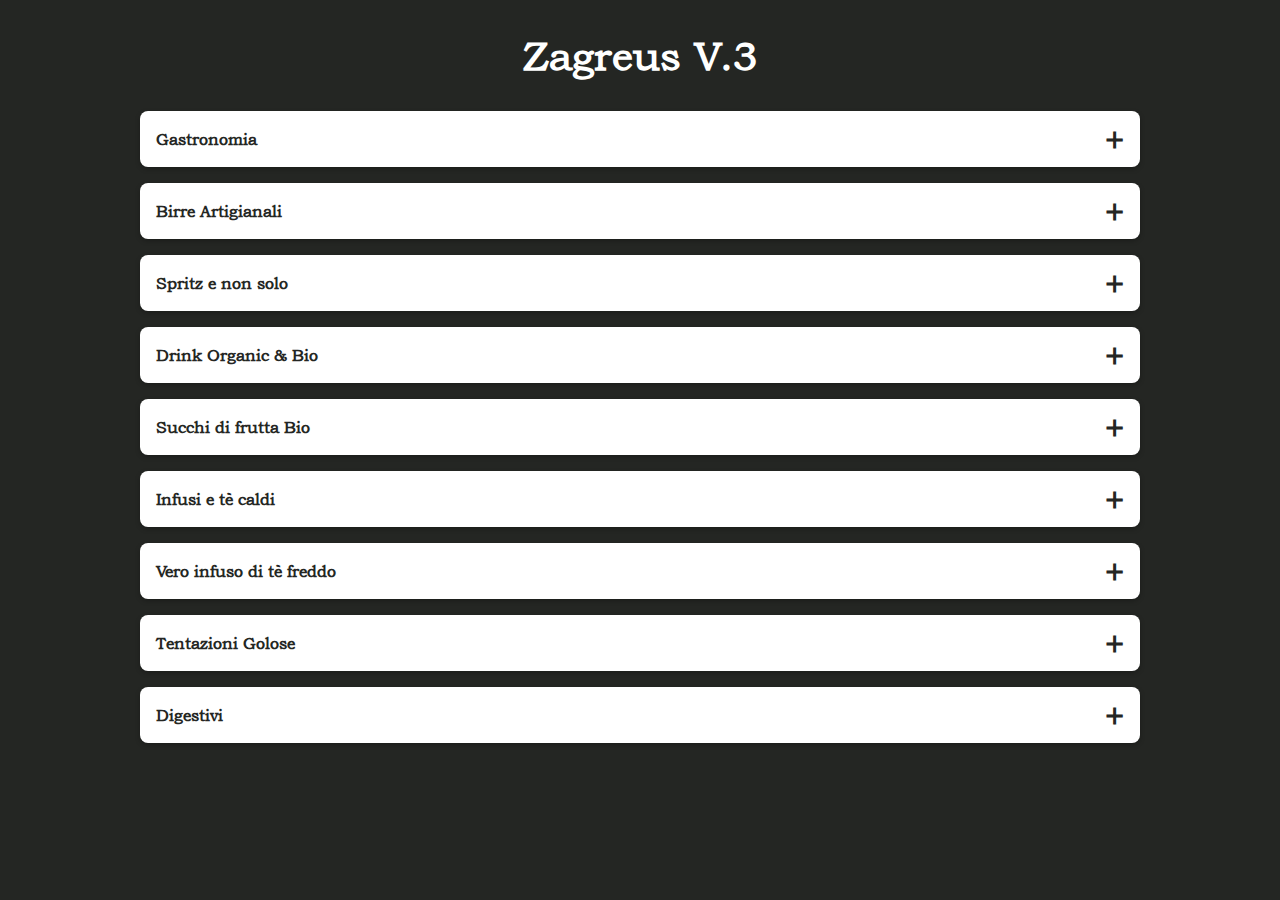
==== index.html @ 5b37449c "16072022-19.18 . git commit -m 16072022-19.18" ====
<!DOCTYPE html>
<html lang="en">

<head>
    <meta charset="UTF-8">
    <meta http-equiv="X-UA-Compatible" content="IE=edge">
    <meta name="viewport" content="width=device-width, initial-scale=1.0">
    <title>ZagreusBar Menu v3</title>
    <link rel="apple-touch-icon" sizes="57x57" href="./img/fav/apple-icon-57x57.png">
    <link rel="apple-touch-icon" sizes="60x60" href="./img/fav/apple-icon-60x60.png">
    <link rel="apple-touch-icon" sizes="72x72" href="./img/fav/apple-icon-72x72.png">
    <link rel="apple-touch-icon" sizes="76x76" href="./img/fav/apple-icon-76x76.png">
    <link rel="apple-touch-icon" sizes="114x114" href="./img/fav/apple-icon-114x114.png">
    <link rel="apple-touch-icon" sizes="120x120" href="./img/fav/apple-icon-120x120.png">
    <link rel="apple-touch-icon" sizes="144x144" href="./img/fav/apple-icon-144x144.png">
    <link rel="apple-touch-icon" sizes="152x152" href="./img/fav/apple-icon-152x152.png">
    <link rel="apple-touch-icon" sizes="180x180" href="./img/fav/apple-icon-180x180.png">
    <link rel="icon" type="image/png" sizes="192x192" href="./img/fav/android-icon-192x192.png">
    <link rel="icon" type="image/png" sizes="32x32" href="./img/fav/favicon-32x32.png">
    <link rel="icon" type="image/png" sizes="96x96" href="./img/fav/favicon-96x96.png">
    <link rel="icon" type="image/png" sizes="16x16" href="./img/fav/favicon-16x16.png">
    <link rel="manifest" href="./img/fav/manifest.json">
    <meta name="msapplication-TileColor" content="#ffffff">
    <meta name="msapplication-TileImage" content="/ms-icon-144x144.png">
    <meta name="theme-color" content="#ffffff">
    <link rel="stylesheet" href="./css/zag.css">
    <link rel="stylesheet" href="https://cdnjs.cloudflare.com/ajax/libs/font-awesome/6.1.1/css/all.min.css" />
</head>




<body>
    <h1>Zagreus V.3</h1>

    <div class="accordion">





        <div class="accordion-item">
            <div class="accordion-item-header">
                Gastronomia
            </div>
            <div class="accordion-item-body">
                <div class="accordion-item-body-content">
                    <ul>
                        <li>Tagliere Salumi e Formaggi</li>
                        <li>€ 14.00</li>
                    </ul>
                    <p>Salumi cilentani az. "Tomeo" e formaggi
                        az. "La Bottega del Formaggio" accompagnati da
                        grissini, taralli e confetture homemade.</p>
                    <!-- items -->
                    <ul>
                        <li>Plateau di Formaggi</li>
                        <li>€ 16.00</li>
                    </ul>
                    <p>Sei tipologie di formaggi nazionali ed internazionali. Accompagnati da taralli, grissini e
                        confetture
                        homemade.</p>
                    <!-- items -->

                    <ul>
                        <li>Tartàre di Manzo</li>
                        <li>€ 14.00</li>
                    </ul>
                    <p>Blue di Bufala, prezzemolo, capperi e maionese homemade.</p>
                    <!-- items -->
                    <ul>
                        <li>Tartàre di Gambero Rosso</li>
                        <li>€ 16.00</li>
                    </ul>
                    <p>Tartàre di gambero rosso con yougurt e limone candito.</p>
                    <!-- items -->
                    <!-- items -->
                    <ul>
                        <li>Tartàre di Salmone</li>
                        <li>€ 14.00</li>
                    </ul>
                    <p>Salsa Tzaziki, cetriolo e finocchietto di mare.</p>
                    <!-- items -->
                    <!-- items -->
                    <ul>
                        <li>Tartàre di Tonno</li>
                        <li>€ 16.00</li>
                    </ul>
                    <p>Tartàre di Tonno con Stracciata di Bufala, acquasale cilentana e cipolla in agrodolce.</p>
                    <!-- items -->
                    <!-- items -->
                    <ul>
                        <li>Crudo di Pesce</li>
                        <li>€ 25.00</li>
                    </ul>
                    <p>.</p>
                    <!-- items -->
                    <!-- items -->
                    <ul>
                        <li>Speck e Brie</li>
                        <li>€ 7.00</li>
                    </ul>
                    <p>Farina di grano duro con pesto di basilico, Speck Alto
                        Adige IGP., Brie Francese e Olio EVO.</p>
                    <!-- items -->
                    <!-- items -->
                    <ul>
                        <li>La Fresca</li>
                        <li>€ 8.00</li>
                    </ul>
                    <p>Rucola, pomodori, maionese, prosciutto crudo di
                        Parma DOP e scaglie di Parmigiano Reggiano.</p>
                    <!-- items -->
                    <!-- items -->
                    <ul>
                        <li>Gustosa</li>
                        <li>€ 8.00</li>
                    </ul>
                    <p>Salame Napoli, zucchine grigliate e crema al
                        Parmiggiano Reggiano DOP.</p>
                    <!-- items -->

                    <ul>
                        <li>Original</li>
                        <li>€ 8.00</li>
                    </ul>
                    <p>Hamburger di manzo 200gr, maionese, pomodori,
                        lattuga croccante, scamorza di bufala affumicata,
                        BBQ, patate al forno.</p>
                    <!-- items -->
                    <ul>
                        <li>Cilento</li>
                        <li>€ 8.00</li>
                    </ul>
                    <p>Hamburger di manzo 200gr, melanzane grigliate,
                        pancetta arrotolata, scaglie di pecorino, maionese.</p>
                    <!-- items -->
                    <!-- items -->
                    <ul>
                        <li>Il Contadino</li>
                        <li>€ 10.00</li>
                    </ul>
                    <p>Crema al blue di Bufala, zucca grigliata al peperoncino, Hamburger di Vitello, bacon croccante,
                        crema
                        alle noci.</p>
                    <!-- items -->
                    <!-- items -->
                    <ul>
                        <li>Calabrese 3.0 [NEW]</li>
                        <li>€ 10.00</li>
                    </ul>
                    <p>Hamburger di Vitello, Nduja, caciocavallo, composta di Cipolle di Tropea, lattuga e maionese.</p>
                    <!-- items -->
                    <!-- items -->
                    <ul>
                        <li>Delicious</li>
                        <li>€ 10.00</li>
                    </ul>
                    <p>Hamburger di Vitello, scamorza, lattuga. pistacchio e mortadella.</p>
                    <!-- items -->

                    <!-- items -->
                    <ul>
                        <li>Il Baccalà</li>
                        <li>€ 12.00</li>
                    </ul>
                    <p>Baccalà pastellato, salsa tzaziki, scarola riccia, patè di olive e acciughe.</p>
                    <!-- items -->
                    <ul>
                        <li>Tuna Burger</li>
                        <li>€ 15.00</li>
                    </ul>
                    <p>Tartàre di Tonno Rosso, salsa allo yogurt, lattuga, cacioricotta di capra fresca, basilico.</p>
                    <!-- items -->
                </div>
            </div>
        </div>








        <div class="accordion-item">
            <div class="accordion-item-header">
                Birre Artigianali
            </div>
            <div class="accordion-item-body">
                <div class="accordion-item-body-content">
                    <!-- items -->
                    <ul>
                        <li>Lisa 33Cl</li>
                        <li>€ 5.00</li>
                    </ul>
                    <p>Stile Lager, chiara - 4.7% Vol.</p>
                    <!-- items -->
                    <ul>
                        <li>Reale Extra 33cl</li>
                        <li>€ 5.00</li>
                    </ul>
                    <p>Stile Ipa, chiara - 6.4% Vol.</p>
                    <!-- items -->
                    <!-- items -->
                    <ul>
                        <li>Reale 33cl</li>
                        <li>€ 5.00</li>
                    </ul>
                    <p>Stile India Pale Ale, scura - 6.4% Vol.</p>
                    <!-- items -->
                    <!-- items -->
                    <ul>
                        <li>Maledetta 33cl</li>
                        <li>€ 5.00</li>
                    </ul>
                    <p>Stile Belgian Strong Ale, scura - 6.4% Vol.</p>
                    <!-- items -->
                    <ul>
                        <li>Federico II 33cl</li>
                        <li>€ 5.00</li>
                    </ul>
                    <p>Stile Golden Ale, chiara - 5.9% Vol.</p>
                    <!-- items -->
                    <ul>
                        <li>Isabella Gluten Free 33cl</li>
                        <li>€ 5.00</li>
                    </ul>
                    <p>Stile Golden Ale, chiara - 4.9% Vol.</p>
                    <!-- items -->
                    <!-- items -->
                    <ul>
                        <li>Margherita 33cl</li>
                        <li>€ 5.00</li>
                    </ul>
                    <p>Stile Weiss - 5.2% Vol.</p>
                    <!-- items -->
                    <!-- items -->
                    <ul>
                        <li>Anais 33cl</li>
                        <li>€ 5.00</li>
                    </ul>
                    <p>Stile Strong Ale affumicata, Ambrata - 5.2% Vol.</p>
                    <!-- items -->
                    <!-- items -->
                    <ul>
                        <li>Adelaide 33cl</li>
                        <li>€ 5.00</li>
                    </ul>
                    <p>Stile American Pale Ale - 4.7% Vol.</p>
                </div>
            </div>
        </div>













        <div class="accordion-item">
            <div class="accordion-item-header">
                Spritz e non solo
            </div>
            <div class="accordion-item-body">
                <div class="accordion-item-body-content">
                    <!-- items -->
                    <ul>
                        <li>"Piscina con Ghiaccio"</li>
                        <li>€ 6.00</li>
                    </ul>
                    <p>Moscato Immerso nel ghiaccio ed essenze di Fiori.</p>
                    <!-- items -->
                    <!-- items -->
                    <ul>
                        <li>Spritz vino</li>
                        <li>€ 6.00</li>
                    </ul>
                    <p>Vino bianco Cilento, Aperol e spruzzo di soda.</p>
                    <!-- items -->
                    <!-- items -->
                    <ul>
                        <li>Aperol Spritz</li>
                        <li>€ 6.00</li>
                    </ul>
                    <p>Prosecco Treviso DOC, Aperol e Spruzzo di soda.</p>
                    <!-- items -->
                    <!-- items -->
                    <ul>
                        <li>Campari Spritz</li>
                        <li>€ 6.00</li>
                    </ul>
                    <p>Prosecco Treviso DOC, Campari Bitter, soda.</p>
                    <!-- items -->
                    <ul>
                        <li>Spritz Dolce Cilento</li>
                        <li>€ 6.00</li>
                    </ul>
                    <p>Moscato dei Cavalieri, Aperol, Spruzzo di soda.</p>
                    <!-- items -->
                    <!-- items -->
                    <ul>
                        <li>Sky Spritz</li>
                        <li>€ 8.00</li>
                    </ul>
                    <p>Prosecco Millesimato, Campari Bitter, Vodka Sky, Soda e Lime.</p>
                    <!-- items -->
                    <ul>
                        <li>"Super" Spritz</li>
                        <li>€ 12.00</li>
                    </ul>
                    <p>Altemasi trento DOC 2012, Bitter Rosso Riserva Carlo Alberto e Spruzzo di soda.</p>
                    <!-- items -->
                    <!-- items -->
                    <ul>
                        <li>Negroni</li>
                        <li>€ 7.00</li>
                    </ul>
                    <p>Gin Bankes, Campari Bitter, Vermouth Rosso.</p>
                    <!-- items -->
                    <!-- items -->
                    <ul>
                        <li>Valentina</li>
                        <li>€ 7.00</li>
                    </ul>
                    <p>Gin Bickens Premium Pink, Aperol, Cinzano Vermouth rosso, scorzetta d’arancia.</p>
                    <!-- items -->
                    <!-- items -->
                    <ul>
                        <li>Vodka Tonic ##</li>
                        <li>€ 8.00 / € 12.00</li>
                    </ul>
                    <p>Selezione di Vodka, Tonica Premium.</p>
                    <!-- items -->
                    <!-- items -->
                    <ul>
                        <li>Gin Tonic ##</li>
                        <li>€ 8.00 / € 12.00</li>
                    </ul>
                    <p>Selezione di migliori Gin, Toniche Premium.</p>
                    <!-- items -->
                    <!-- items -->
                    <ul>
                        <li>Paloma</li>
                        <li>€ 8.00</li>
                    </ul>
                    <p>Tequila bianca Espòlon, Pink Grapefruit Thomas Henry e spremuta di Lime.</p>
                    <!-- items -->
                    <ul>
                        <li>Cuba Libre Sbagliato</li>
                        <li>€ 7.00</li>
                    </ul>
                    <p>Rum bianco, J.Wray Jamaica, Schweppes Lemon, lime e menta.</p>
                    <!-- items -->
                    <!-- items -->
                    <ul>
                        <li>Moscow Mule</li>
                        <li>€ 7.00</li>
                    </ul>
                    <p>Vodka Sky, Ginger Beer e Lime.</p>
                    <!-- items -->
                    <!-- items -->
                    <ul>
                        <li>Jamaica Mule</li>
                        <li>€ 7.00</li>
                    </ul>
                    <p>Jamaica Rum, Ginger Beer, Lime e Pepe Jamaicano.</p>
                    <!-- items -->
                    <!-- items -->
                    <ul>
                        <li>London Mule</li>
                        <li>€ 7.00</li>
                    </ul>
                    <p>Gin Bankes, Ginger Beer, Lime.</p>
                    <!-- items -->
                    <ul>
                        <li>Boulevardier</li>
                        <li>€ 8.00</li>
                    </ul>
                    <p>Whisky burbon, bitter Campari, Vermont rosso e Scorzetta di arancia.</p>
                    <!-- items -->
                    <!-- items -->
                    <ul>
                        <li>Kentucky Mule</li>
                        <li>€ 7.00</li>
                    </ul>
                    <p>Wild Turkey 80, Ginger Beer, scorza di arance.</p>
                    <!-- items -->
                    <!-- items -->
                    <ul>
                        <li>Tiki Mule</li>
                        <li>€ 8.00</li>
                    </ul>
                    <p>Rum Plantation, Ginger beer, scorze di agrumi.</p>
                    <!-- items -->
                    <!-- items -->
                    <ul>
                        <li>Negroni del Professore [NEW]</li>
                        <li>€ 12.00</li>
                    </ul>
                    <p>Vermouth Rosso di Torino ”Del Professore”, bitter rosso all’uso d’hollanda “Del Professore”,
                        Gin La
                        Madame “Del Professore”.</p>
                    <!-- items -->
                    <!-- items -->
                    <ul>
                        <li>Negroni Macchia [NEW]</li>
                        <li>€ 12.00</li>
                    </ul>
                    <p>Vermouth Rosso al mirto “Macchia”, Bitter rosso tradizionale “Macchia”, Sardinian Dry Gin
                        “Macchia".
                    </p>
                    <!-- items -->
                </div>
            </div>
        </div>












        <div class="accordion-item">
            <div class="accordion-item-header">
                Drink Organic & Bio
            </div>
            <div class="accordion-item-body">
                <div class="accordion-item-body-content">
                    <!-- items -->
                    <ul>
                        <li>Chinotto BIO</li>
                        <li>€ 3.00</li>
                    </ul>
                    <p>Dall'infuso di chinotti del presidio Slow Food di
                        Savona, la bevanda tipica nazionale, dal colore
                        scuro e un sapore pieno ed intenso, si ottiene
                        grazie ad un sapiente equilibrio tra caramello ed
                        agrumi.</p>
                    <!-- items -->
                    <!-- items -->
                    <ul>
                        <li>Ginger Beer</li>
                        <li>€ 3.00</li>
                    </ul>
                    <p>Questa bevanda gassata dell'Inghilterra del 1700
                        si ottiene da acqua, lieviti selezionati, zucchero e
                        zenzero estratto dalle radici dello "zingiber"
                        officinale dell'Africa Centrale. Ottimo se
                        miscelato con ottimi distillati ma servito da solo
                        risulta essere una bevanda rinfrescante e
                        piacevole.</p>
                    <!-- items -->
                    <!-- items -->
                    <ul>
                        <li>Ginger Ale BIO</li>
                        <li>€ 3.00</li>
                    </ul>
                    <p>Bevanda frizzantina sensuale e speziata grazie
                        alla presenza di Bergamotto, zenzero e zucchero
                        di canna caramellizzato. Rinfrescante ma da un
                        gusto dolce e fruttato, ideale sostituto dei classici
                        aperitivi.</p>
                    <!-- items -->

                    <!-- items -->
                    <ul>
                        <li>Tonic BIO</li>
                        <li>€ 3.00</li>
                    </ul>
                    <p>Questa bevanda contiene chinino naturale
                        estratto dalla china del Sud America.
                        Storicamente nata nelle colonie inglesi dell'India e
                        dell'Africa è una bevanda equilibrata, con un
                        retrogusto amaro, gradevole e rilassante.</p>
                    <!-- items -->
                    <!-- items -->
                    <ul>
                        <li>Cola BIO</li>
                        <li>€ 3.00</li>
                    </ul>
                    <p>Prodotta con le noci dell'albero della Cola (cola
                        acuminata e cola nitida) di origine biologica e con
                        solo aggiunta di zucchero di canna per
                        assaporare al pieno il gusto rotondo e
                        rinfrescante. La cola possiede proprietà eccitanti
                        (contengono Caffeina) ed è largamente utilizzata
                        in diverse regioni dell'Africa come stimolante,
                        specie in Nigeria, paese custode dell'origine del
                        mito della Cola.</p>
                    <!-- items -->
                    <!-- items -->
                    <ul>
                        <li>Limonata BIO</li>
                        <li>€ 3.00</li>
                    </ul>
                    <p>Questa bevanda è il risultato di una attenta
                        selezione di limone di origine biologica. Delicato
                        equilibrio tra acidità e dolcezza donata
                        dall'aggiunta di zucchero di canna bio.</p>
                    <!-- items -->
                </div>
            </div>
        </div>












        <div class="accordion-item">
            <div class="accordion-item-header">
                Succhi di frutta Bio
            </div>
            <div class="accordion-item-body">
                <div class="accordion-item-body-content">
                    <ul>
                        <li>Pera Williams Bio Italiana</li>
                        <li>€ 3.00</li>
                    </ul>
                    <p>Di grande digeribilità, la pera svolge un'azione
                        antiossidante, diuretica, rinfrescante.</p>
                    <!-- items -->
                    <!-- items -->
                    <ul>
                        <li>Arancia Bio Italiana</li>
                        <li>€ 3.00</li>
                    </ul>
                    <p>L'arancia rappresenta il frutto simbolo della
                        salute con un ricco apporto di vitamine e
                        sostanze minerali. Le arance sono molto
                        importanti per la ricostituzione del collagene del
                        tessuto connettivo.</p>
                    <!-- items -->
                    <!-- items -->
                    <ul>
                        <li>ACE Bio Italiano</li>
                        <li>€ 3.00</li>
                    </ul>
                    <p>L'arancia è il frutto che caratterizza l'Inverno,
                        garantendo una ottima fonte di Vitamina C. La
                        Carota è un ortaggio dall'elevato contenuto di
                        Vitamina A. I Limoni Bio della Sicilia sono molto
                        dolci, ricchi di elementi antiossidanti.</p>

                    <!-- items -->
                    <ul>
                        <li>Mirtillo</li>
                        <li>€ 3.00</li>
                    </ul>
                    <p>Il mirtillo nero contiene diversi elementi come tannini, zuccheri, sali minerali, flavonoidi,
                        vitamina A,
                        C e Gruppo B e mirtillina, rendendolo quindi un ottimo alleato per il trattamento dei disturbi
                        circolatori contro la fragilità capillare.</p>
                    <!-- items -->
                    <!-- items -->
                    <ul>
                        <li>Melograno</li>
                        <li>€ 3.00</li>
                    </ul>
                    <p>I chicchi di questo delizioso frutto autunnale
                        contengono vitamina C, polifenoli, fibre,
                        proteine, potassio, fosforo e una buona quantità
                        di sodio, magnesio e ferro: tutti gli elementi
                        nutritivi che rendono il Melograno un vero
                        toccasana per la salute.</p>
                </div>
            </div>
        </div>











        <div class="accordion-item">
            <div class="accordion-item-header">
                Infusi e tè caldi
            </div>
            <div class="accordion-item-body">
                <div class="accordion-item-body-content">
                    <!-- items -->
                    <ul>
                        <li>Finocchietto e Liquirizia</li>
                        <li>€ 3.00</li>
                    </ul>
                    <p>Finocchio e Liquirizia fanno da padrone in questa
                        tisana per le note proprietà sgonfianti e digestive.
                        Adatta soprattutto per lenire sensazioni di
                        pienezza dopo pasti abbondanti.</p>
                    <!-- items -->
                    <!-- items -->
                    <ul>
                        <li>Purity</li>
                        <li>€ 3.00</li>
                    </ul>
                    <p>Aiuta a regolare la funzionalità intestinale
                        dolcemente. e composta da melissa, verbena,
                        salvia, lemon grass, limone in scorza, ribes, petali
                        di Calendula.</p>
                    <!-- items -->
                    <!-- items -->
                    <ul>
                        <li>Ninna Nanna</li>
                        <li>€ 3.00</li>
                    </ul>
                    <p>Misto di erbe dalle proprietà rilassanti per la
                        mente composta da: rosa canina, Karkadè
                        dianco (calice del fiore Hibiscus), tiglio fiori e
                        bratte, camomilla, petali di Rosa rosa. Al
                        profumo si possono distinguere nettamente
                        sensazioni di fragole e pesche mature.</p>
                    <!-- items -->
                    <!-- items -->
                    <ul>
                        <li>Very Linea</li>
                        <li>€ 3.00</li>
                    </ul>
                    <p>Miscela di erbe dalle forti proprietà balsamiche; tè
                        verde, finocchio in semi, radice di liquirizia,
                        tarasso, gramigna radice, menta, ortica e carciofo.</p>
                    <!-- items -->
                    <!-- items -->
                    <ul>
                        <li>Energy</li>
                        <li>€ 3.00</li>
                    </ul>
                    <p>Il Roiboos, detto anche tè rosso proviene dalla
                        lavorazione di un arbusto che cresce soprattutto in
                        Sud Africa. Privo di caffeina è considerato una
                        vera miniera di antiossidanti. In questa miscela di
                        erbe è accompagnato da guaranà, boccioli di rosa
                        e ginger.</p>
                    <!-- items -->
                    <!-- items -->
                    <ul>
                        <li>Ginger lemon</li>
                        <li>€ 3.00</li>
                    </ul>
                    <p>Miscela di botaniche che aiutano ad eliminare i
                        gas addominali in eccesso. le proprietà attive
                        provengono dalla presenza della radice di zenzero,
                        scorze di limone e arancia in buccia.</p>
                    <!-- items -->

                    <!-- items -->
                    <ul>
                        <li>Tè ai frutti di bosco Bio</li>
                        <li>€ 3.00</li>
                    </ul>
                    <p>Tè nero classico con mirtilli interi, ribes rosso, foglie
                        di ribes; dal gusto intenso e morbido.</p>
                    <!-- items -->
                    <!-- items -->
                    <ul>
                        <li>Tè Verde Bio</li>
                        <li>€ 3.00</li>
                    </ul>
                    <p>Il tè verde è un tipo di tè composto esclusivamente
                        da foglie di "Camellia Sinensis" di origini cinesi.
                        Esprime profumi fioriti da un gusto decisamente
                        fresco.</p>
                    <!-- items -->
                    <!-- items -->
                    <ul>
                        <li>English Breakfast Bio</li>
                        <li>€ 3.00</li>
                    </ul>
                    <p>English breakfast è una miscela di tè proveniente
                        da Assam, Ceylon e Kenya.
                        Questa varietà di tè è caratterizzata dall'avere
                        un gusto corposo e deciso.</p>
                    <!-- items -->
                    <!-- items -->
                    <ul>
                        <li>Foglie di Tè nero italiano <br>
                            Con boccioli di fiori</li>
                        <li>€ 4.00</li>
                    </ul>
                    <p>Selezione di Tè nero pregiato arricchito con Boccioli
                        di fiori appassiti.</p>
                </div>
            </div>
        </div>














        <div class="accordion-item">
            <div class="accordion-item-header">
                Vero infuso di tè freddo
            </div>
            <div class="accordion-item-body">
                <div class="accordion-item-body-content">
                    <ul>
                        <li>Tè Limone o Pesca</li>
                        <li>€ 3.00</li>
                    </ul>
                </div>
            </div>
        </div>








        <div class="accordion-item">
            <div class="accordion-item-header">
                Tentazioni Golose
            </div>
            <div class="accordion-item-body">
                <div class="accordion-item-body-content">
                    <ul>
                        <li>Tiramisù</li>
                        <li>€ 5.00</li>
                    </ul>
                    <ul>
                        <li>Bavarese Cocco e Nutella</li>
                        <li>€ 5.00</li>
                </div>
            </div>
        </div>










        <div class="accordion-item">
            <div class="accordion-item-header">
                Digestivi
            </div>
            <div class="accordion-item-body">
                <div class="accordion-item-body-content">
                    <ul>
                        <li>Limoncello</li>
                        <li>€ 3.00</li>
                    </ul>
                    <ul>
                        <li>Finocchietto</li>
                        <li>€ 3.00</li>
                    </ul>
                    <ul>
                        <li>Liquirizia</li>
                        <li>€ 3.00</li>
                    </ul>
                    <ul>
                        <li>Meloncello</li>
                        <li>€ 3.00</li>
                    </ul>
                    <ul>
                        <li>Crema di Pistacchio</li>
                        <li>€ 3.00</li>
                    </ul>
                    <ul>
                        <li>Liquore ai fichi del Cilento</li>
                        <li>€ 3.00</li>
                    </ul>
                    <ul>
                        <li>Amaro castellabate</li>
                        <li>€ 3.00</li>
                    </ul>
                </div>
            </div>
        </div>
    </div>
    <script src="./js/zag.js"></script>

</body>
---- css/zag.css ----
* {
    margin: 0;
    padding: 0;
    box-sizing: border-box;
}

@font-face {
    font-family: "Bookman";
    src: url(../font/BKMNOS.ttf);
}

html {
    font-family: 'Bookman';
    background-color: #242623;
}

body {
    font-family: 'Bookman';
    background-color: #242623;
    color: #fff;
}

h1 {
    text-align: center;
    margin: 2rem 0;
    font-size: 2.5rem;
}

.accordion {
    width: 90%;
    max-width: 1000px;
    margin: 2rem auto;
    height: 100%;
}

.accordion-item {
    background-color: #fff;
    color: #242623;
    margin: 1rem 0;
    border-radius: 0.5rem;
    box-shadow: 0 2px 5px 0 rgba(0, 0, 0, 0.25);
}

.accordion-item-header {
    padding: 0.5rem 3rem 0.5rem 1rem;
    min-height: 3.5rem;
    line-height: 1.25rem;
    font-weight: bold;
    display: flex;
    align-items: center;
    position: relative;
    cursor: pointer;
}

.accordion-item-header::after {
    content: "\002B";
    font-size: 2rem;
    position: absolute;
    right: 1rem;
}

.accordion-item-header.active::after {
    content: "\2212";
}

.accordion-item-body {
    max-height: 0;
    overflow: hidden;
    transition: max-height 0.2s ease-out;
}

.accordion-item-body-content {
    padding: 1rem;
    line-height: 1.5rem;
    border-top: 1px solid;
    border-image: linear-gradient(to right, transparent, #34495e, transparent) 1;
}

.accordion-item-body-content ul {
    padding: 1rem;
    display: flex;
    justify-content: space-between;
    line-height: 1.5rem;
}

.accordion-item-body-content ul li {
    font-size: 1.3rem;
    list-style-type: none;
    font-weight: 700;
}

.accordion-item-body-content p {
    font-size: 1.2rem;
    font-weight: 400;
    padding: 1rem;
}

@media(max-width:767px) {
    html {
        font-size: 14px;
    }
}
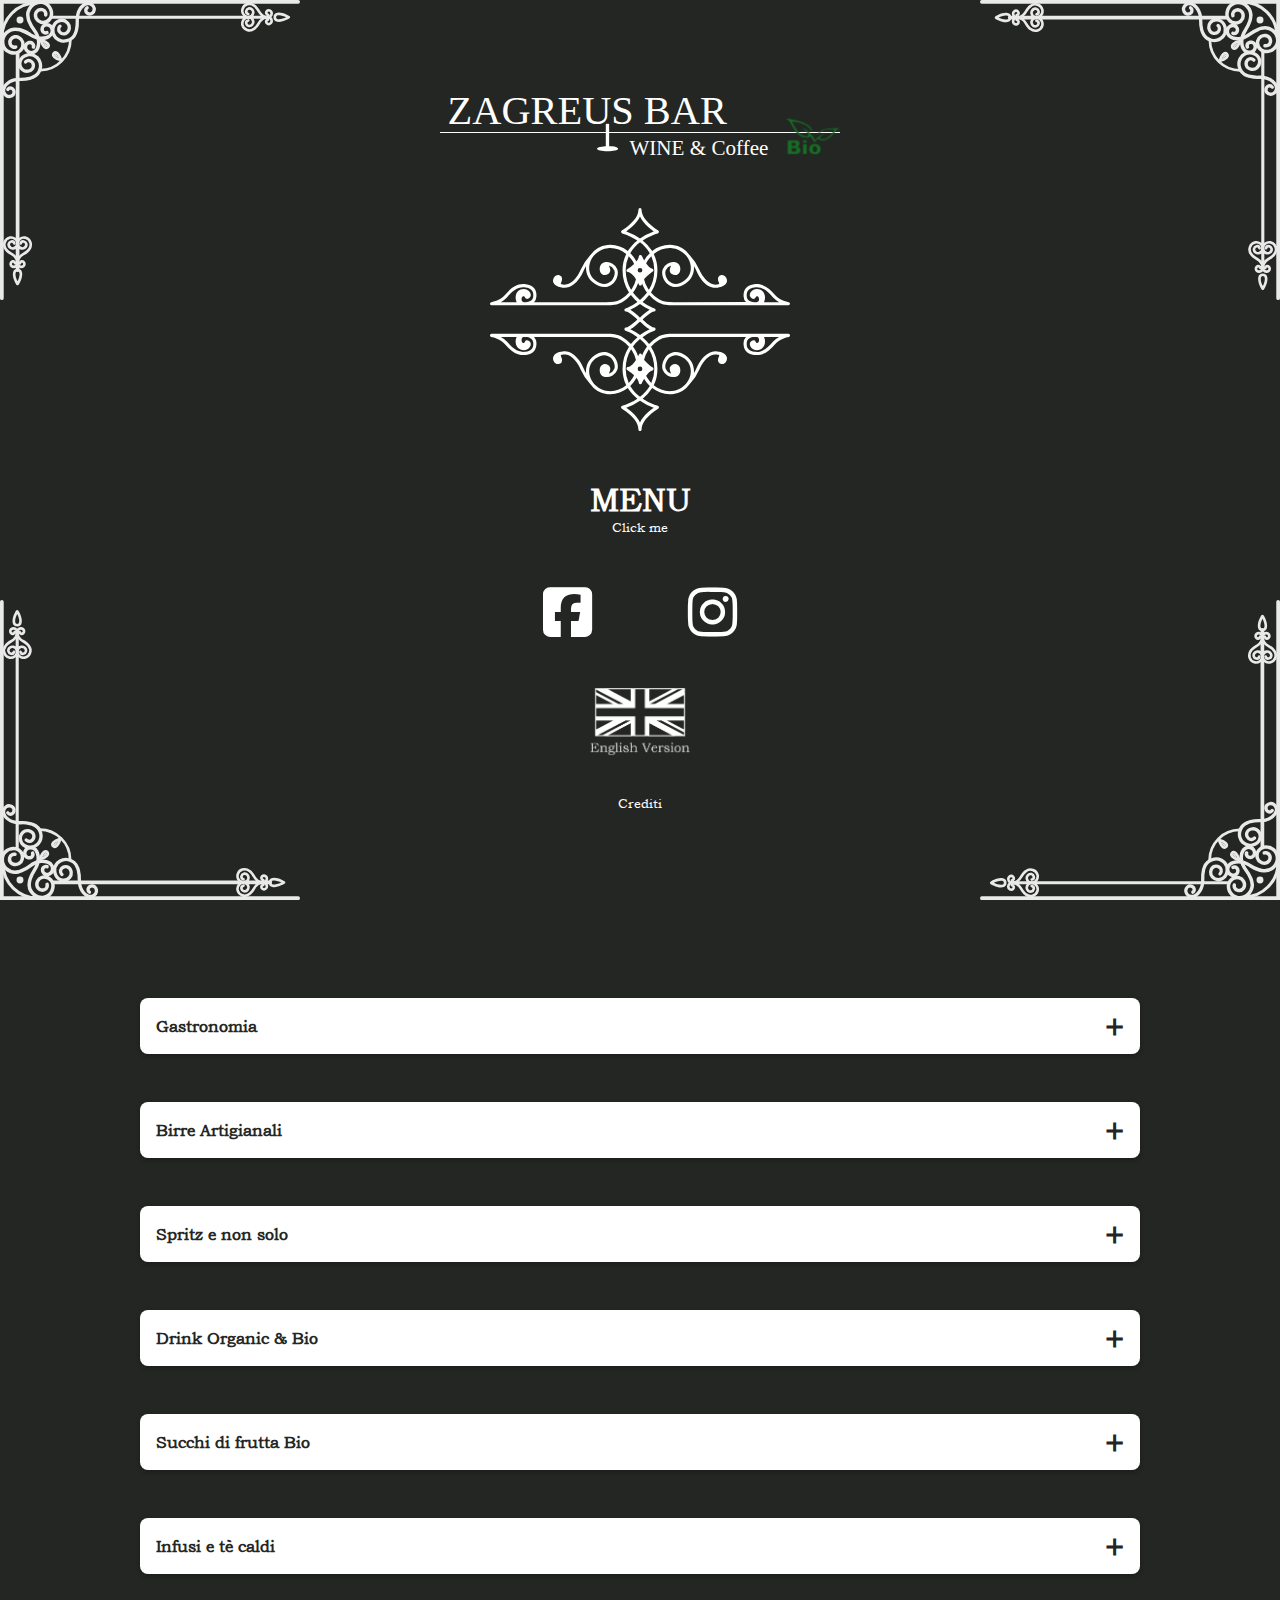
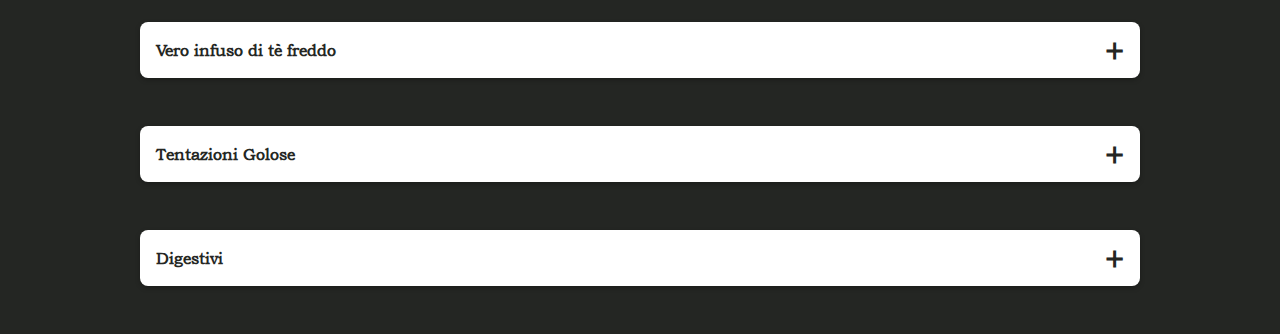
==== commit d6747ff3: "16072022-19.40 . git commit -m 16072022-19.40" ====
--- a/index.html
+++ b/index.html
@@ -31,9 +31,50 @@
 
 
 <body>
-    <h1>Zagreus V.3</h1>
-
-    <div class="accordion">
+
+    <!-- prima pagina -->
+    <section id="book_cover">
+        <!-- Decorazioni -->
+        <div class="deco">
+            <img src="./img/altosx_cover.svg" class="usx" alt="">
+            <img src="./img/altosx_cover.svg" class="udx" alt="">
+            <img src="./img/altosx_cover.svg" class="dsx" alt="">
+            <img src="./img/altosx_cover.svg" class="ddx" alt="">
+        </div>
+        <!-- Contenuto -->
+        <div class="content">
+            <img src="./img/logo.svg" class="logo" alt="">
+            <img src="./img/fancy_compl.svg" class="style_cover" alt="">
+            <a href="#acc">MENU</a>
+            <p>Click me</p>
+            <ul>
+                <li><a href="https://www.facebook.com/zagreusbar/" target="_blank"><i
+                            class="fab fa-facebook-square"></i></a></li>
+                <li><a href="https://www.instagram.com/zagreus_bar/" target="_blank"><i
+                            class="fab fa-instagram"></i></a></li>
+            </ul>
+            <a href="./eng.html"><img src="./img/eng.png" alt=""></a>
+            <a href="https://raimondorinaldi.com/" target="_blank" class="crediti">Crediti</a>
+        </div>
+    </section>
+    <hr>
+
+
+
+
+
+
+
+
+
+
+
+
+
+
+
+
+    <div class="accordion" id="acc">
 
 
 
--- a/css/zag.css
+++ b/css/zag.css
@@ -2,6 +2,7 @@
     margin: 0;
     padding: 0;
     box-sizing: border-box;
+    scroll-behavior: smooth;
 }
 
 @font-face {
@@ -20,11 +21,178 @@
     color: #fff;
 }
 
-h1 {
+
+
+
+/*prima*/
+#book_cover {
+    background: #242623;
+    height: 100vh;
+}
+
+#book_cover .content {
+    display: -webkit-box;
+    display: -ms-flexbox;
+    display: flex;
+    -webkit-box-orient: vertical;
+    -webkit-box-direction: normal;
+    -ms-flex-direction: column;
+    flex-direction: column;
+    -webkit-box-align: center;
+    -ms-flex-align: center;
+    align-items: center;
     text-align: center;
-    margin: 2rem 0;
-    font-size: 2.5rem;
-}
+    position: absolute;
+    top: 50%;
+    left: 50%;
+    -webkit-transform: translate(-50%, -50%);
+    transform: translate(-50%, -50%);
+}
+
+#book_cover .content img {
+    width: 100px;
+}
+
+#book_cover .content .logo {
+    width: 400px;
+    margin-bottom: 3rem;
+}
+
+#book_cover .content a {
+    text-decoration: none;
+    color: white;
+}
+
+#book_cover .content a :hover {
+    color: green;
+}
+
+#book_cover .content li {
+    list-style-type: none;
+    color: white;
+}
+
+#book_cover .content li :hover {
+    color: green;
+}
+
+@media only screen and (max-width: 800px) {
+    #book_cover .content .logo {
+        width: 300px;
+    }
+}
+
+@media only screen and (max-width: 375px) {
+    #book_cover .content .logo {
+        width: 230px;
+    }
+}
+
+#book_cover .content .style_cover {
+    width: 300px;
+    margin-bottom: 3rem;
+}
+
+@media only screen and (max-width: 800px) {
+    #book_cover .content .style_cover {
+        width: 200px;
+    }
+}
+
+@media only screen and (max-width: 375px) {
+    #book_cover .content .style_cover {
+        width: 150px;
+    }
+}
+
+#book_cover .content .crediti {
+    margin-top: 2rem;
+    font-size: .8rem;
+    font-weight: 300;
+}
+
+#book_cover .content a {
+    font-weight: 800;
+    font-size: 2rem;
+}
+
+#book_cover .content p {
+    margin-top: 0;
+    font-size: .8rem;
+    margin-bottom: 3rem;
+}
+
+#book_cover .content ul {
+    display: -webkit-box;
+    display: -ms-flexbox;
+    display: flex;
+}
+
+#book_cover .content ul li i {
+    font-size: 3.5rem;
+    margin: 0 3rem 3rem 3rem;
+}
+
+.deco {
+    position: relative;
+    height: 100vh;
+}
+
+.deco img {
+    width: 300px;
+}
+
+@media only screen and (max-width: 800px) {
+    .deco img {
+        width: 150px;
+    }
+}
+
+@media only screen and (max-width: 375px) {
+    .deco img {
+        width: 100px;
+    }
+}
+
+.deco .usx {
+    position: absolute;
+    top: 0;
+    left: 0;
+}
+
+.deco .udx {
+    position: absolute;
+    top: 0;
+    right: 0;
+    -webkit-transform: rotate(90deg);
+    transform: rotate(90deg);
+}
+
+.deco .dsx {
+    position: absolute;
+    bottom: 0;
+    left: 0;
+    -webkit-transform: rotate(-90deg);
+    transform: rotate(-90deg);
+}
+
+.deco .ddx {
+    position: absolute;
+    bottom: 0;
+    right: 0;
+    -webkit-transform: rotate(180deg);
+    transform: rotate(180deg);
+}
+
+hr {
+    color: #242623;
+    height: 50px;
+    border: none;
+}
+
+/*endprima*/
+
+/* accordion */
 
 .accordion {
     width: 90%;
@@ -36,7 +204,7 @@
 .accordion-item {
     background-color: #fff;
     color: #242623;
-    margin: 1rem 0;
+    margin: 3rem 0;
     border-radius: 0.5rem;
     box-shadow: 0 2px 5px 0 rgba(0, 0, 0, 0.25);
 }
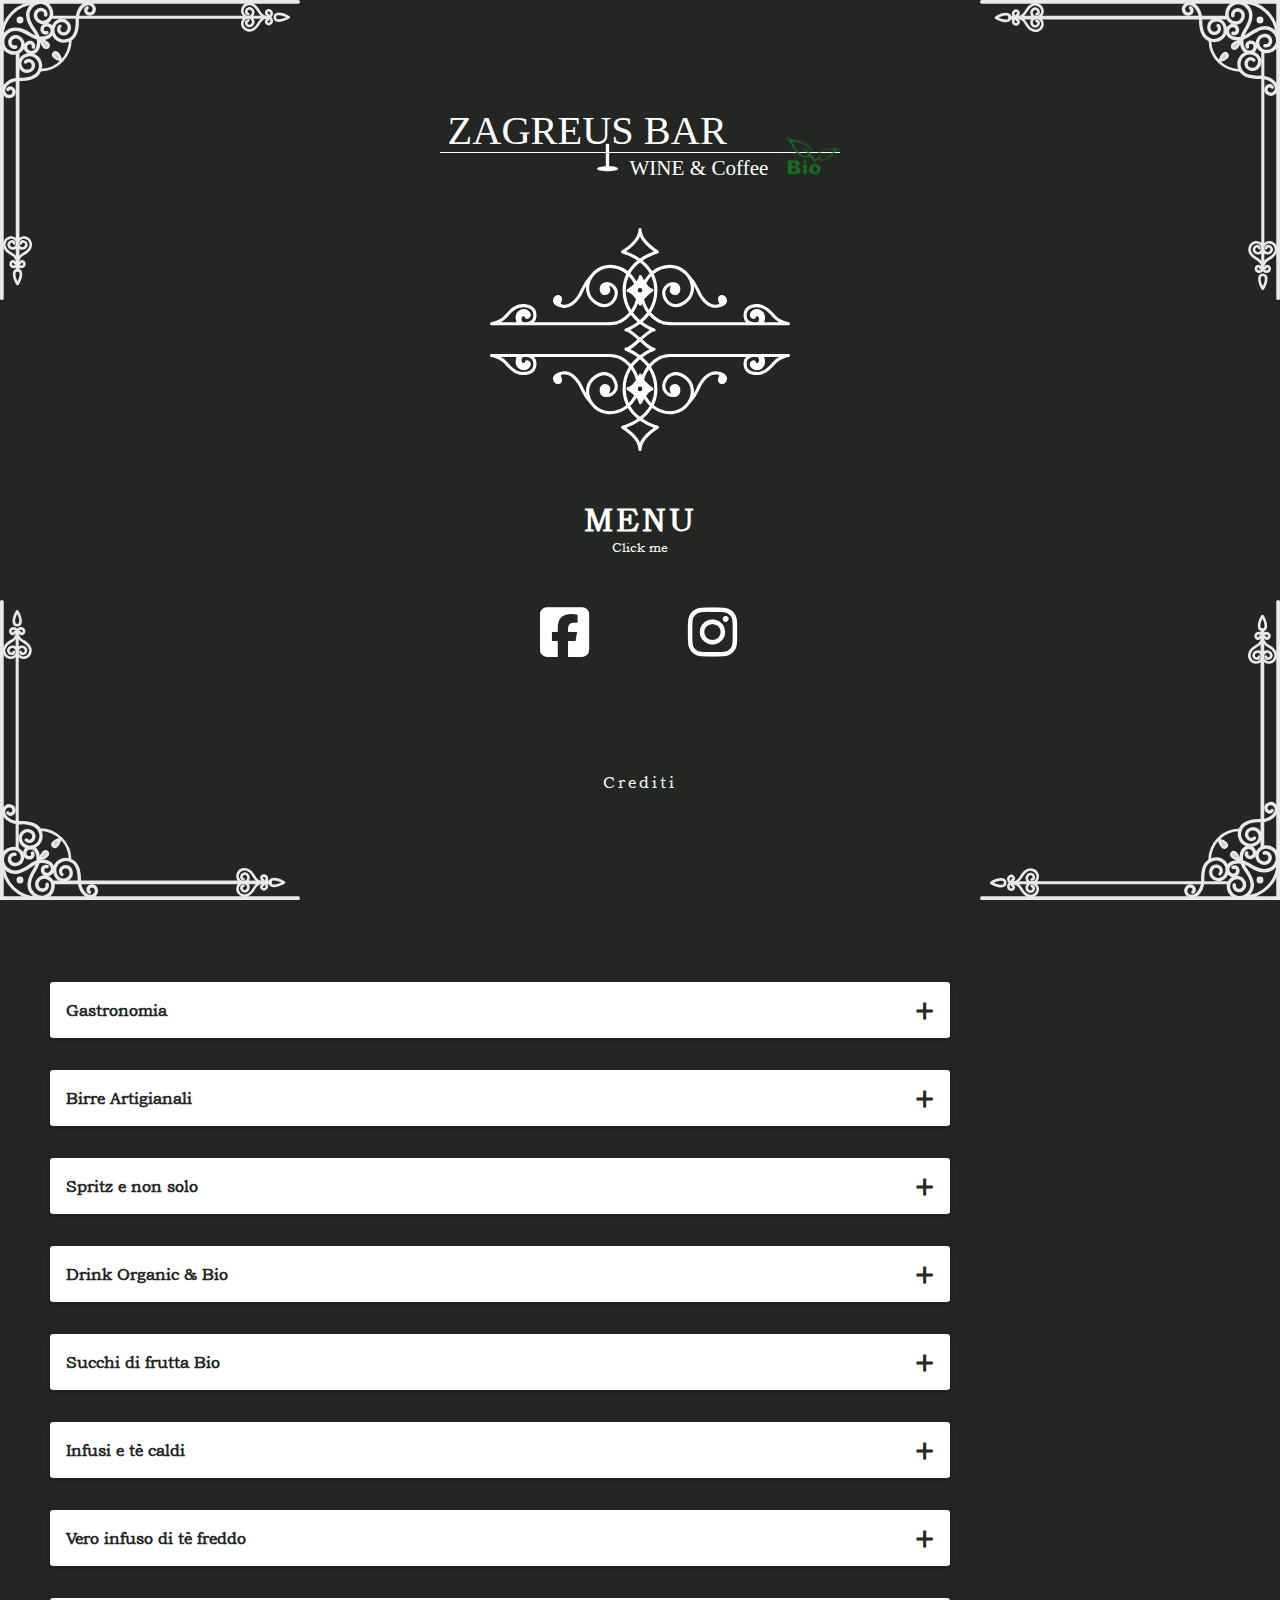
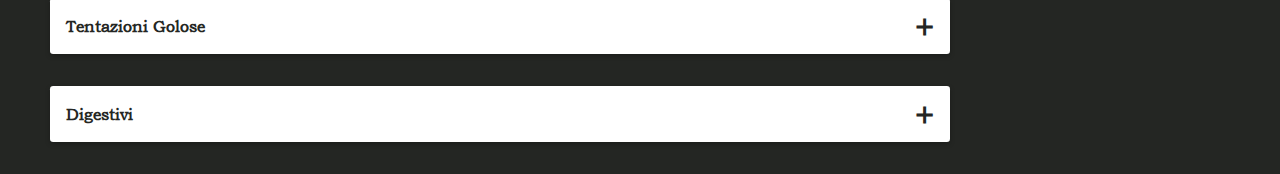
==== commit c3dcfb9a: "17072022-00.57 . git commit -m 17072022-00.57" ====
--- a/index.html
+++ b/index.html
@@ -27,11 +27,7 @@
     <link rel="stylesheet" href="https://cdnjs.cloudflare.com/ajax/libs/font-awesome/6.1.1/css/all.min.css" />
 </head>
 
-
-
-
 <body>
-
     <!-- prima pagina -->
     <section id="book_cover">
         <!-- Decorazioni -->
@@ -53,7 +49,7 @@
                 <li><a href="https://www.instagram.com/zagreus_bar/" target="_blank"><i
                             class="fab fa-instagram"></i></a></li>
             </ul>
-            <a href="./eng.html"><img src="./img/eng.png" alt=""></a>
+
             <a href="https://raimondorinaldi.com/" target="_blank" class="crediti">Crediti</a>
         </div>
     </section>
@@ -73,777 +69,781 @@
 
 
 
-
-    <div class="accordion" id="acc">
-
-
-
-
-
-        <div class="accordion-item">
-            <div class="accordion-item-header">
-                Gastronomia
+    <!-- index -->
+    <section class="menu">
+
+
+
+
+
+
+
+
+
+        <div class="accordion" id="acc">
+            <div class="accordion-item">
+                <div class="accordion-item-header">
+                    Gastronomia
+                </div>
+                <div class="accordion-item-body">
+                    <div class="accordion-item-body-content">
+                        <div class="deco_menu">
+                            <h3>Tentazioni Gastronomiche</h3>
+                            <img src="./img/divisorio_thin.svg" alt="">
+                        </div>
+                        <ul>
+                            <li>Tagliere Mortadella</li>
+                            <li>€ 8.00</li>
+                        </ul>
+                        <p>Mortadella arrostita con Pesto di pistacchio e Stracciata di Bufala.</p>
+                        <!-- items -->
+                        <ul>
+                            <li>Tagliere Salumi e Formaggi</li>
+                            <li>€ 14.00</li>
+                        </ul>
+                        <p>Salumi cilentani az. "Tomeo" e formaggi
+                            az. "La Bottega del Formaggio" accompagnati da
+                            grissini, taralli e confetture homemade.</p>
+                        <!-- items -->
+                        <ul>
+                            <li>Plateau di Formaggi</li>
+                            <li>€ 16.00</li>
+                        </ul>
+                        <p>Sei tipologie di formaggi nazionali ed internazionali. Accompagnati da taralli, grissini e
+                            confetture
+                            homemade.</p>
+                        <!-- items -->
+
+                        <div class="deco_menu">
+                            <h3>Tartàre</h3>
+                            <img src="./img/divisorio_thin.svg" alt="">
+                        </div>
+
+
+
+
+                        <!-- items -->
+                        <ul>
+                            <li>Tartàre di Salmone</li>
+                            <li>€ 14.00</li>
+                        </ul>
+                        <p>Salsa Tzaziki, cetriolo e finocchietto di mare.</p>
+                        <!-- items -->
+                        <ul>
+                            <li>Tartàre di Gambero Rosso</li>
+                            <li>€ 16.00</li>
+                        </ul>
+                        <p>Tartàre di gambero rosso con yougurt e limone candito.</p>
+                        <!-- items -->
+                        <ul>
+                            <li>Tartàre di Tonno</li>
+                            <li>€ 16.00</li>
+                        </ul>
+                        <p>Tartàre di Tonno con Stracciata di Bufala, acquasale cilentana e cipolla in agrodolce.</p>
+                        <!-- items -->
+                        <ul>
+                            <li>Crudo di Gambero Rosso</li>
+                            <li>€ 16.00</li>
+                        </ul>
+                        <p>Fagottino di prosciutto crudo e stracciata di bufala, rucola, mandorle e cialda al
+                            parmigiano.
+                        </p>
+                        <!-- items -->
+                        <ul>
+                            <li>Crudo di Pesce</li>
+                            <li>€ 25.00</li>
+                        </ul>
+                        <p>.</p>
+                        <!-- items -->
+
+                        <div class="deco_menu">
+                            <h3>Le Focacce</h3>
+                            <img src="./img/divisorio_thin.svg" alt="">
+                        </div>
+
+                        <!-- items -->
+                        <ul>
+                            <li>Speck e Brie</li>
+                            <li>€ 7.00</li>
+                        </ul>
+                        <p>Farina di grano duro con pesto di basilico, Speck Alto
+                            Adige IGP., Brie Francese e Olio EVO.</p>
+                        <!-- items -->
+                        <ul>
+                            <li>La Fresca</li>
+                            <li>€ 8.00</li>
+                        </ul>
+                        <p>Rucola, pomodori, maionese, prosciutto crudo di
+                            Parma DOP e scaglie di Parmigiano Reggiano.</p>
+                        <!-- items -->
+                        <ul>
+                            <li>Gustosa</li>
+                            <li>€ 8.00</li>
+                        </ul>
+                        <p>Salame Napoli, zucchine grigliate e crema al
+                            Parmiggiano Reggiano DOP.</p>
+                        <!-- items -->
+
+                        <div class="deco_menu">
+                            <h3>Panini Gourmet</h3>
+                            <img src="./img/divisorio_thin.svg" alt="">
+                            <p style="font-weight: 700;">⚫ Non si effettuano modifiche ai Panini ⚫</p>
+                        </div>
+
+
+                        <ul>
+                            <li>Original</li>
+                            <li>€ 8.00</li>
+                        </ul>
+                        <p>Hamburger di manzo 200gr, maionese, pomodori,
+                            lattuga croccante, scamorza di bufala affumicata,
+                            BBQ.</p>
+                        <!-- items -->
+                        <ul>
+                            <li>Cilento</li>
+                            <li>€ 8.00</li>
+                        </ul>
+                        <p>Hamburger di manzo 200gr, melanzane grigliate,
+                            pancetta arrotolata, scaglie di pecorino, maionese.</p>
+                        <!-- items -->
+                        <ul>
+                            <li>Il Contadino</li>
+                            <li>€ 10.00</li>
+                        </ul>
+                        <p>Crema al blue di Bufala, zucca grigliata al peperoncino, Hamburger di Vitello, bacon
+                            croccante,
+                            crema
+                            alle noci.</p>
+                        <!-- items -->
+                        <ul>
+                            <li>Calabrese 3.0 [NEW]</li>
+                            <li>€ 10.00</li>
+                        </ul>
+                        <p>Hamburger di Vitello, Nduja, caciocavallo, composta di Cipolle di Tropea, lattuga e maionese.
+                        </p>
+                        <!-- items -->
+                        <ul>
+                            <li>Delicious</li>
+                            <li>€ 10.00</li>
+                        </ul>
+                        <p>Hamburger di Vitello, scamorza, lattuga. pistacchio e mortadella.</p>
+                        <!-- items -->
+
+                        <div class="deco_menu">
+                            <h3>Fish Burger</h3>
+                            <img src="./img/divisorio_thin.svg" alt="">
+                        </div>
+
+
+                        <!-- items -->
+                        <ul>
+                            <li>Tuna Burger</li>
+                            <li>€ 15.00</li>
+                        </ul>
+                        <p>Tartàre di Tonno Rosso, salsa allo yogurt, lattuga, cacioricotta di capra fresca, basilico.
+                        </p>
+                        <!-- items -->
+                    </div>
+                </div>
             </div>
-            <div class="accordion-item-body">
-                <div class="accordion-item-body-content">
-                    <ul>
-                        <li>Tagliere Salumi e Formaggi</li>
-                        <li>€ 14.00</li>
-                    </ul>
-                    <p>Salumi cilentani az. "Tomeo" e formaggi
-                        az. "La Bottega del Formaggio" accompagnati da
-                        grissini, taralli e confetture homemade.</p>
-                    <!-- items -->
-                    <ul>
-                        <li>Plateau di Formaggi</li>
-                        <li>€ 16.00</li>
-                    </ul>
-                    <p>Sei tipologie di formaggi nazionali ed internazionali. Accompagnati da taralli, grissini e
-                        confetture
-                        homemade.</p>
-                    <!-- items -->
-
-                    <ul>
-                        <li>Tartàre di Manzo</li>
-                        <li>€ 14.00</li>
-                    </ul>
-                    <p>Blue di Bufala, prezzemolo, capperi e maionese homemade.</p>
-                    <!-- items -->
-                    <ul>
-                        <li>Tartàre di Gambero Rosso</li>
-                        <li>€ 16.00</li>
-                    </ul>
-                    <p>Tartàre di gambero rosso con yougurt e limone candito.</p>
-                    <!-- items -->
-                    <!-- items -->
-                    <ul>
-                        <li>Tartàre di Salmone</li>
-                        <li>€ 14.00</li>
-                    </ul>
-                    <p>Salsa Tzaziki, cetriolo e finocchietto di mare.</p>
-                    <!-- items -->
-                    <!-- items -->
-                    <ul>
-                        <li>Tartàre di Tonno</li>
-                        <li>€ 16.00</li>
-                    </ul>
-                    <p>Tartàre di Tonno con Stracciata di Bufala, acquasale cilentana e cipolla in agrodolce.</p>
-                    <!-- items -->
-                    <!-- items -->
-                    <ul>
-                        <li>Crudo di Pesce</li>
-                        <li>€ 25.00</li>
-                    </ul>
-                    <p>.</p>
-                    <!-- items -->
-                    <!-- items -->
-                    <ul>
-                        <li>Speck e Brie</li>
-                        <li>€ 7.00</li>
-                    </ul>
-                    <p>Farina di grano duro con pesto di basilico, Speck Alto
-                        Adige IGP., Brie Francese e Olio EVO.</p>
-                    <!-- items -->
-                    <!-- items -->
-                    <ul>
-                        <li>La Fresca</li>
-                        <li>€ 8.00</li>
-                    </ul>
-                    <p>Rucola, pomodori, maionese, prosciutto crudo di
-                        Parma DOP e scaglie di Parmigiano Reggiano.</p>
-                    <!-- items -->
-                    <!-- items -->
-                    <ul>
-                        <li>Gustosa</li>
-                        <li>€ 8.00</li>
-                    </ul>
-                    <p>Salame Napoli, zucchine grigliate e crema al
-                        Parmiggiano Reggiano DOP.</p>
-                    <!-- items -->
-
-                    <ul>
-                        <li>Original</li>
-                        <li>€ 8.00</li>
-                    </ul>
-                    <p>Hamburger di manzo 200gr, maionese, pomodori,
-                        lattuga croccante, scamorza di bufala affumicata,
-                        BBQ, patate al forno.</p>
-                    <!-- items -->
-                    <ul>
-                        <li>Cilento</li>
-                        <li>€ 8.00</li>
-                    </ul>
-                    <p>Hamburger di manzo 200gr, melanzane grigliate,
-                        pancetta arrotolata, scaglie di pecorino, maionese.</p>
-                    <!-- items -->
-                    <!-- items -->
-                    <ul>
-                        <li>Il Contadino</li>
-                        <li>€ 10.00</li>
-                    </ul>
-                    <p>Crema al blue di Bufala, zucca grigliata al peperoncino, Hamburger di Vitello, bacon croccante,
-                        crema
-                        alle noci.</p>
-                    <!-- items -->
-                    <!-- items -->
-                    <ul>
-                        <li>Calabrese 3.0 [NEW]</li>
-                        <li>€ 10.00</li>
-                    </ul>
-                    <p>Hamburger di Vitello, Nduja, caciocavallo, composta di Cipolle di Tropea, lattuga e maionese.</p>
-                    <!-- items -->
-                    <!-- items -->
-                    <ul>
-                        <li>Delicious</li>
-                        <li>€ 10.00</li>
-                    </ul>
-                    <p>Hamburger di Vitello, scamorza, lattuga. pistacchio e mortadella.</p>
-                    <!-- items -->
-
-                    <!-- items -->
-                    <ul>
-                        <li>Il Baccalà</li>
-                        <li>€ 12.00</li>
-                    </ul>
-                    <p>Baccalà pastellato, salsa tzaziki, scarola riccia, patè di olive e acciughe.</p>
-                    <!-- items -->
-                    <ul>
-                        <li>Tuna Burger</li>
-                        <li>€ 15.00</li>
-                    </ul>
-                    <p>Tartàre di Tonno Rosso, salsa allo yogurt, lattuga, cacioricotta di capra fresca, basilico.</p>
-                    <!-- items -->
+
+
+
+
+
+
+
+
+            <div class="accordion-item">
+                <div class="accordion-item-header">
+                    Birre Artigianali
+                </div>
+                <div class="accordion-item-body">
+                    <div class="accordion-item-body-content">
+
+                        <div class="deco_menu">
+                            <h3>Birra del Borgo</h3>
+                            <img src="./img/divisorio_thin.svg" alt="">
+                        </div>
+                        <!-- items -->
+                        <ul>
+                            <li>Lisa 33Cl</li>
+                            <li>€ 5.00</li>
+                        </ul>
+                        <p>Stile Lager, chiara - 4.7% Vol.</p>
+                        <!-- items -->
+                        <ul>
+                            <li>Reale Extra 33cl</li>
+                            <li>€ 5.00</li>
+                        </ul>
+                        <p>Stile Ipa, chiara - 6.4% Vol.</p>
+                        <!-- items -->
+                        <ul>
+                            <li>Reale 33cl</li>
+                            <li>€ 5.00</li>
+                        </ul>
+                        <p>Stile India Pale Ale, scura - 6.4% Vol.</p>
+                        <!-- items -->
+                        <ul>
+                            <li>Maledetta 33cl</li>
+                            <li>€ 5.00</li>
+                        </ul>
+                        <p>Stile Belgian Strong Ale, scura - 6.4% Vol.</p>
+                        <!-- items -->
+
+                        <div class="deco_menu">
+                            <h3>Birra Flea cruda</h3>
+                            <img src="./img/divisorio_thin.svg" alt="">
+                        </div>
+
+                        <ul>
+                            <li>Federico II 33cl</li>
+                            <li>€ 5.00</li>
+                        </ul>
+                        <p>Stile Golden Ale, chiara - 5.9% Vol.</p>
+                        <!-- items -->
+                        <ul>
+                            <li>Isabella Gluten Free 33cl</li>
+                            <li>€ 5.00</li>
+                        </ul>
+                        <p>Stile Golden Ale, chiara - 4.9% Vol.</p>
+                        <!-- items -->
+                        <ul>
+                            <li>Margherita 33cl</li>
+                            <li>€ 5.00</li>
+                        </ul>
+                        <p>Stile Weiss - 5.2% Vol.</p>
+                        <!-- items -->
+                        <ul>
+                            <li>Anais 33cl</li>
+                            <li>€ 5.00</li>
+                        </ul>
+                        <p>Stile Strong Ale affumicata, Ambrata - 5.2% Vol.</p>
+                        <!-- items -->
+                        <ul>
+                            <li>Adelaide 33cl</li>
+                            <li>€ 5.00</li>
+                        </ul>
+                        <p>Stile American Pale Ale - 4.7% Vol.</p>
+                    </div>
+                </div>
+            </div>
+
+
+
+
+
+
+
+
+
+
+
+
+
+            <div class="accordion-item">
+                <div class="accordion-item-header">
+                    Spritz e non solo
+                </div>
+                <div class="accordion-item-body">
+                    <div class="accordion-item-body-content">
+                        <!-- items -->
+                        <ul>
+                            <li>"Piscina con Ghiaccio"</li>
+                            <li>€ 6.00</li>
+                        </ul>
+                        <p>Moscato Immerso nel ghiaccio ed essenze di Fiori.</p>
+                        <!-- items -->
+                        <ul>
+                            <li>Spritz vino</li>
+                            <li>€ 6.00</li>
+                        </ul>
+                        <p>Vino bianco Cilento, Aperol e spruzzo di soda.</p>
+                        <!-- items -->
+                        <ul>
+                            <li>Aperol Spritz</li>
+                            <li>€ 6.00</li>
+                        </ul>
+                        <p>Prosecco Treviso DOC, Aperol e Spruzzo di soda.</p>
+                        <!-- items -->
+                        <ul>
+                            <li>Campari Spritz</li>
+                            <li>€ 6.00</li>
+                        </ul>
+                        <p>Prosecco Treviso DOC, Campari Bitter, soda.</p>
+                        <!-- items -->
+                        <ul>
+                            <li>Spritz Dolce Cilento</li>
+                            <li>€ 6.00</li>
+                        </ul>
+                        <p>Moscato dei Cavalieri, Aperol, Spruzzo di soda.</p>
+                        <!-- items -->
+                        <ul>
+                            <li>Sky Spritz</li>
+                            <li>€ 8.00</li>
+                        </ul>
+                        <p>Prosecco Millesimato, Campari Bitter, Vodka Sky, Soda e Lime.</p>
+                        <!-- items -->
+                        <ul>
+                            <li>"Super" Spritz</li>
+                            <li>€ 12.00</li>
+                        </ul>
+                        <p>Altemasi trento DOC 2012, Bitter Rosso Riserva Carlo Alberto e Spruzzo di soda.</p>
+                        <!-- items -->
+                        <ul>
+                            <li>Negroni</li>
+                            <li>€ 7.00</li>
+                        </ul>
+                        <p>Gin Bankes, Campari Bitter, Vermouth Rosso.</p>
+                        <!-- items -->
+                        <ul>
+                            <li>Valentina</li>
+                            <li>€ 7.00</li>
+                        </ul>
+                        <p>Gin Bickens Premium Pink, Aperol, Cinzano Vermouth rosso, scorzetta d’arancia.</p>
+                        <!-- items -->
+                        <ul>
+                            <li>Vodka Tonic ##</li>
+                            <li>€ 8.00 / € 12.00</li>
+                        </ul>
+                        <p>Selezione di Vodka, Tonica Premium.</p>
+                        <!-- items -->
+                        <ul>
+                            <li>Gin Tonic ##</li>
+                            <li>€ 8.00 / € 12.00</li>
+                        </ul>
+                        <p>Selezione di migliori Gin, Toniche Premium.</p>
+                        <!-- items -->
+                        <ul>
+                            <li>Paloma</li>
+                            <li>€ 8.00</li>
+                        </ul>
+                        <p>Tequila bianca Espòlon, Pink Grapefruit Thomas Henry e spremuta di Lime.</p>
+                        <!-- items -->
+                        <ul>
+                            <li>Cuba Libre Sbagliato</li>
+                            <li>€ 7.00</li>
+                        </ul>
+                        <p>Rum bianco, J.Wray Jamaica, Schweppes Lemon, lime e menta.</p>
+                        <!-- items -->
+                        <ul>
+                            <li>Moscow Mule</li>
+                            <li>€ 7.00</li>
+                        </ul>
+                        <p>Vodka Sky, Ginger Beer e Lime.</p>
+                        <!-- items -->
+                        <ul>
+                            <li>Jamaica Mule</li>
+                            <li>€ 7.00</li>
+                        </ul>
+                        <p>Jamaica Rum, Ginger Beer, Lime e Pepe Jamaicano.</p>
+                        <!-- items -->
+                        <ul>
+                            <li>London Mule</li>
+                            <li>€ 7.00</li>
+                        </ul>
+                        <p>Gin Bankes, Ginger Beer, Lime.</p>
+                        <!-- items -->
+                        <ul>
+                            <li>Boulevardier</li>
+                            <li>€ 8.00</li>
+                        </ul>
+                        <p>Whisky burbon, bitter Campari, Vermont rosso e Scorzetta di arancia.</p>
+                        <!-- items -->
+                        <ul>
+                            <li>Kentucky Mule</li>
+                            <li>€ 7.00</li>
+                        </ul>
+                        <p>Wild Turkey 80, Ginger Beer, scorza di arance.</p>
+                        <!-- items -->
+                        <ul>
+                            <li>Tiki Mule</li>
+                            <li>€ 8.00</li>
+                        </ul>
+                        <p>Rum Plantation, Ginger beer, scorze di agrumi.</p>
+                        <!-- items -->
+                        <ul>
+                            <li>Negroni del Professore [NEW]</li>
+                            <li>€ 12.00</li>
+                        </ul>
+                        <p>Vermouth Rosso di Torino ”Del Professore”, bitter rosso all’uso d’hollanda “Del Professore”,
+                            Gin La
+                            Madame “Del Professore”.</p>
+                        <!-- items -->
+                        <ul>
+                            <li>Negroni Macchia [NEW]</li>
+                            <li>€ 12.00</li>
+                        </ul>
+                        <p>Vermouth Rosso al mirto “Macchia”, Bitter rosso tradizionale “Macchia”, Sardinian Dry Gin
+                            “Macchia".
+                        </p>
+                        <!-- items -->
+                    </div>
+                </div>
+            </div>
+
+
+
+
+
+
+
+
+
+
+
+
+            <div class="accordion-item">
+                <div class="accordion-item-header">
+                    Drink Organic & Bio
+                </div>
+                <div class="accordion-item-body">
+                    <div class="accordion-item-body-content">
+                        <!-- items -->
+                        <ul>
+                            <li>Chinotto BIO</li>
+                            <li>€ 3.00</li>
+                        </ul>
+                        <p>Dall'infuso di chinotti del presidio Slow Food di
+                            Savona, la bevanda tipica nazionale, dal colore
+                            scuro e un sapore pieno ed intenso, si ottiene
+                            grazie ad un sapiente equilibrio tra caramello ed
+                            agrumi.</p>
+                        <!-- items -->
+                        <ul>
+                            <li>Ginger Beer</li>
+                            <li>€ 3.00</li>
+                        </ul>
+                        <p>Questa bevanda gassata dell'Inghilterra del 1700
+                            si ottiene da acqua, lieviti selezionati, zucchero e
+                            zenzero estratto dalle radici dello "zingiber"
+                            officinale dell'Africa Centrale. Ottimo se
+                            miscelato con ottimi distillati ma servito da solo
+                            risulta essere una bevanda rinfrescante e
+                            piacevole.</p>
+                        <!-- items -->
+                        <ul>
+                            <li>Ginger Ale BIO</li>
+                            <li>€ 3.00</li>
+                        </ul>
+                        <p>Bevanda frizzantina sensuale e speziata grazie
+                            alla presenza di Bergamotto, zenzero e zucchero
+                            di canna caramellizzato. Rinfrescante ma da un
+                            gusto dolce e fruttato, ideale sostituto dei classici
+                            aperitivi.</p>
+                        <!-- items -->
+                        <ul>
+                            <li>Tonic BIO</li>
+                            <li>€ 3.00</li>
+                        </ul>
+                        <p>Questa bevanda contiene chinino naturale
+                            estratto dalla china del Sud America.
+                            Storicamente nata nelle colonie inglesi dell'India e
+                            dell'Africa è una bevanda equilibrata, con un
+                            retrogusto amaro, gradevole e rilassante.</p>
+                        <!-- items -->
+                        <ul>
+                            <li>Cola BIO</li>
+                            <li>€ 3.00</li>
+                        </ul>
+                        <p>Prodotta con le noci dell'albero della Cola (cola
+                            acuminata e cola nitida) di origine biologica e con
+                            solo aggiunta di zucchero di canna per
+                            assaporare al pieno il gusto rotondo e
+                            rinfrescante. La cola possiede proprietà eccitanti
+                            (contengono Caffeina) ed è largamente utilizzata
+                            in diverse regioni dell'Africa come stimolante,
+                            specie in Nigeria, paese custode dell'origine del
+                            mito della Cola.</p>
+                        <!-- items -->
+                        <ul>
+                            <li>Limonata BIO</li>
+                            <li>€ 3.00</li>
+                        </ul>
+                        <p>Questa bevanda è il risultato di una attenta
+                            selezione di limone di origine biologica. Delicato
+                            equilibrio tra acidità e dolcezza donata
+                            dall'aggiunta di zucchero di canna bio.</p>
+                        <!-- items -->
+                    </div>
+                </div>
+            </div>
+
+
+
+
+
+
+
+
+
+
+
+
+            <div class="accordion-item">
+                <div class="accordion-item-header">
+                    Succhi di frutta Bio
+                </div>
+                <div class="accordion-item-body">
+                    <div class="accordion-item-body-content">
+                        <!-- items -->
+                        <ul>
+                            <li>Arancia Bio Italiana</li>
+                            <li>€ 3.00</li>
+                        </ul>
+                        <p>L'arancia rappresenta il frutto simbolo della
+                            salute con un ricco apporto di vitamine e
+                            sostanze minerali. Le arance sono molto
+                            importanti per la ricostituzione del collagene del
+                            tessuto connettivo.</p>
+                        <!-- items -->
+                        <ul>
+                            <li>ACE Bio Italiano</li>
+                            <li>€ 3.00</li>
+                        </ul>
+                        <p>L'arancia è il frutto che caratterizza l'Inverno,
+                            garantendo una ottima fonte di Vitamina C. La
+                            Carota è un ortaggio dall'elevato contenuto di
+                            Vitamina A. I Limoni Bio della Sicilia sono molto
+                            dolci, ricchi di elementi antiossidanti.</p>
+                        <!-- items -->
+                        <ul>
+                            <li>Mirtillo</li>
+                            <li>€ 3.00</li>
+                        </ul>
+                        <p>Il mirtillo nero contiene diversi elementi come tannini, zuccheri, sali minerali, flavonoidi,
+                            vitamina A,
+                            C e Gruppo B e mirtillina, rendendolo quindi un ottimo alleato per il trattamento dei
+                            disturbi
+                            circolatori contro la fragilità capillare.</p>
+                        <!-- items -->
+                        <ul>
+                            <li>Melograno</li>
+                            <li>€ 3.00</li>
+                        </ul>
+                        <p>I chicchi di questo delizioso frutto autunnale
+                            contengono vitamina C, polifenoli, fibre,
+                            proteine, potassio, fosforo e una buona quantità
+                            di sodio, magnesio e ferro: tutti gli elementi
+                            nutritivi che rendono il Melograno un vero
+                            toccasana per la salute.</p>
+                    </div>
+                </div>
+            </div>
+
+
+
+
+
+
+
+
+
+
+
+            <div class="accordion-item">
+                <div class="accordion-item-header">
+                    Infusi e tè caldi
+                </div>
+                <div class="accordion-item-body">
+                    <div class="accordion-item-body-content">
+                        <!-- items -->
+                        <ul>
+                            <li>Finocchietto e Liquirizia</li>
+                            <li>€ 3.00</li>
+                        </ul>
+                        <p>Finocchio e Liquirizia fanno da padrone in questa
+                            tisana per le note proprietà sgonfianti e digestive.
+                            Adatta soprattutto per lenire sensazioni di
+                            pienezza dopo pasti abbondanti.</p>
+                        <!-- items -->
+                        <ul>
+                            <li>Purity</li>
+                            <li>€ 3.00</li>
+                        </ul>
+                        <p>Aiuta a regolare la funzionalità intestinale
+                            dolcemente. e composta da melissa, verbena,
+                            salvia, lemon grass, limone in scorza, ribes, petali
+                            di Calendula.</p>
+                        <!-- items -->
+                        <ul>
+                            <li>Ninna Nanna</li>
+                            <li>€ 3.00</li>
+                        </ul>
+                        <p>Misto di erbe dalle proprietà rilassanti per la
+                            mente composta da: rosa canina, Karkadè
+                            dianco (calice del fiore Hibiscus), tiglio fiori e
+                            bratte, camomilla, petali di Rosa rosa. Al
+                            profumo si possono distinguere nettamente
+                            sensazioni di fragole e pesche mature.</p>
+                        <!-- items -->
+                        <ul>
+                            <li>Very Linea</li>
+                            <li>€ 3.00</li>
+                        </ul>
+                        <p>Miscela di erbe dalle forti proprietà balsamiche; tè
+                            verde, finocchio in semi, radice di liquirizia,
+                            tarasso, gramigna radice, menta, ortica e carciofo.</p>
+                        <!-- items -->
+                        <ul>
+                            <li>Energy</li>
+                            <li>€ 3.00</li>
+                        </ul>
+                        <p>Il Roiboos, detto anche tè rosso proviene dalla
+                            lavorazione di un arbusto che cresce soprattutto in
+                            Sud Africa. Privo di caffeina è considerato una
+                            vera miniera di antiossidanti. In questa miscela di
+                            erbe è accompagnato da guaranà, boccioli di rosa
+                            e ginger.</p>
+                        <!-- items -->
+                        <ul>
+                            <li>Ginger lemon</li>
+                            <li>€ 3.00</li>
+                        </ul>
+                        <p>Miscela di botaniche che aiutano ad eliminare i
+                            gas addominali in eccesso. le proprietà attive
+                            provengono dalla presenza della radice di zenzero,
+                            scorze di limone e arancia in buccia.</p>
+                        <!-- items -->
+                        <ul>
+                            <li>Tè ai frutti di bosco Bio</li>
+                            <li>€ 3.00</li>
+                        </ul>
+                        <p>Tè nero classico con mirtilli interi, ribes rosso, foglie
+                            di ribes; dal gusto intenso e morbido.</p>
+                        <!-- items -->
+                        <ul>
+                            <li>Tè Verde Bio</li>
+                            <li>€ 3.00</li>
+                        </ul>
+                        <p>Il tè verde è un tipo di tè composto esclusivamente
+                            da foglie di "Camellia Sinensis" di origini cinesi.
+                            Esprime profumi fioriti da un gusto decisamente
+                            fresco.</p>
+                        <!-- items -->
+                        <ul>
+                            <li>English Breakfast Bio</li>
+                            <li>€ 3.00</li>
+                        </ul>
+                        <p>English breakfast è una miscela di tè proveniente
+                            da Assam, Ceylon e Kenya.
+                            Questa varietà di tè è caratterizzata dall'avere
+                            un gusto corposo e deciso.</p>
+                        <!-- items -->
+                        <ul>
+                            <li>Foglie di Tè nero italiano <br>
+                                Con boccioli di fiori</li>
+                            <li>€ 4.00</li>
+                        </ul>
+                        <p>Selezione di Tè nero pregiato arricchito con Boccioli
+                            di fiori appassiti.</p>
+                    </div>
+                </div>
+            </div>
+
+
+
+
+
+
+
+
+
+
+
+
+
+
+            <div class="accordion-item">
+                <div class="accordion-item-header">
+                    Vero infuso di tè freddo
+                </div>
+                <div class="accordion-item-body">
+                    <div class="accordion-item-body-content">
+                        <ul>
+                            <li>Tè Limone o Pesca</li>
+                            <li>€ 3.00</li>
+                        </ul>
+                    </div>
+                </div>
+            </div>
+
+
+
+
+
+
+
+
+            <div class="accordion-item">
+                <div class="accordion-item-header">
+                    Tentazioni Golose
+                </div>
+                <div class="accordion-item-body">
+                    <div class="accordion-item-body-content">
+                        <ul>
+                            <li>Tiramisù</li>
+                            <li>€ 5.00</li>
+                        </ul>
+                        <ul>
+                            <li>Bavarese Cocco e Nutella</li>
+                            <li>€ 5.00</li>
+                    </div>
+                </div>
+            </div>
+
+
+
+
+
+
+
+
+
+
+            <div class="accordion-item">
+                <div class="accordion-item-header">
+                    Digestivi
+                </div>
+                <div class="accordion-item-body">
+                    <div class="accordion-item-body-content">
+                        <ul>
+                            <li>Limoncello</li>
+                            <li>€ 3.00</li>
+                        </ul>
+                        <ul>
+                            <li>Finocchietto</li>
+                            <li>€ 3.00</li>
+                        </ul>
+                        <ul>
+                            <li>Liquirizia</li>
+                            <li>€ 3.00</li>
+                        </ul>
+                        <ul>
+                            <li>Meloncello</li>
+                            <li>€ 3.00</li>
+                        </ul>
+                        <ul>
+                            <li>Crema di Pistacchio</li>
+                            <li>€ 3.00</li>
+                        </ul>
+                        <ul>
+                            <li>Liquore ai fichi del Cilento</li>
+                            <li>€ 3.00</li>
+                        </ul>
+                        <ul>
+                            <li>Amaro castellabate</li>
+                            <li>€ 3.00</li>
+                        </ul>
+                    </div>
                 </div>
             </div>
         </div>
-
-
-
-
-
-
-
-
-        <div class="accordion-item">
-            <div class="accordion-item-header">
-                Birre Artigianali
-            </div>
-            <div class="accordion-item-body">
-                <div class="accordion-item-body-content">
-                    <!-- items -->
-                    <ul>
-                        <li>Lisa 33Cl</li>
-                        <li>€ 5.00</li>
-                    </ul>
-                    <p>Stile Lager, chiara - 4.7% Vol.</p>
-                    <!-- items -->
-                    <ul>
-                        <li>Reale Extra 33cl</li>
-                        <li>€ 5.00</li>
-                    </ul>
-                    <p>Stile Ipa, chiara - 6.4% Vol.</p>
-                    <!-- items -->
-                    <!-- items -->
-                    <ul>
-                        <li>Reale 33cl</li>
-                        <li>€ 5.00</li>
-                    </ul>
-                    <p>Stile India Pale Ale, scura - 6.4% Vol.</p>
-                    <!-- items -->
-                    <!-- items -->
-                    <ul>
-                        <li>Maledetta 33cl</li>
-                        <li>€ 5.00</li>
-                    </ul>
-                    <p>Stile Belgian Strong Ale, scura - 6.4% Vol.</p>
-                    <!-- items -->
-                    <ul>
-                        <li>Federico II 33cl</li>
-                        <li>€ 5.00</li>
-                    </ul>
-                    <p>Stile Golden Ale, chiara - 5.9% Vol.</p>
-                    <!-- items -->
-                    <ul>
-                        <li>Isabella Gluten Free 33cl</li>
-                        <li>€ 5.00</li>
-                    </ul>
-                    <p>Stile Golden Ale, chiara - 4.9% Vol.</p>
-                    <!-- items -->
-                    <!-- items -->
-                    <ul>
-                        <li>Margherita 33cl</li>
-                        <li>€ 5.00</li>
-                    </ul>
-                    <p>Stile Weiss - 5.2% Vol.</p>
-                    <!-- items -->
-                    <!-- items -->
-                    <ul>
-                        <li>Anais 33cl</li>
-                        <li>€ 5.00</li>
-                    </ul>
-                    <p>Stile Strong Ale affumicata, Ambrata - 5.2% Vol.</p>
-                    <!-- items -->
-                    <!-- items -->
-                    <ul>
-                        <li>Adelaide 33cl</li>
-                        <li>€ 5.00</li>
-                    </ul>
-                    <p>Stile American Pale Ale - 4.7% Vol.</p>
-                </div>
-            </div>
-        </div>
-
-
-
-
-
-
-
-
-
-
-
-
-
-        <div class="accordion-item">
-            <div class="accordion-item-header">
-                Spritz e non solo
-            </div>
-            <div class="accordion-item-body">
-                <div class="accordion-item-body-content">
-                    <!-- items -->
-                    <ul>
-                        <li>"Piscina con Ghiaccio"</li>
-                        <li>€ 6.00</li>
-                    </ul>
-                    <p>Moscato Immerso nel ghiaccio ed essenze di Fiori.</p>
-                    <!-- items -->
-                    <!-- items -->
-                    <ul>
-                        <li>Spritz vino</li>
-                        <li>€ 6.00</li>
-                    </ul>
-                    <p>Vino bianco Cilento, Aperol e spruzzo di soda.</p>
-                    <!-- items -->
-                    <!-- items -->
-                    <ul>
-                        <li>Aperol Spritz</li>
-                        <li>€ 6.00</li>
-                    </ul>
-                    <p>Prosecco Treviso DOC, Aperol e Spruzzo di soda.</p>
-                    <!-- items -->
-                    <!-- items -->
-                    <ul>
-                        <li>Campari Spritz</li>
-                        <li>€ 6.00</li>
-                    </ul>
-                    <p>Prosecco Treviso DOC, Campari Bitter, soda.</p>
-                    <!-- items -->
-                    <ul>
-                        <li>Spritz Dolce Cilento</li>
-                        <li>€ 6.00</li>
-                    </ul>
-                    <p>Moscato dei Cavalieri, Aperol, Spruzzo di soda.</p>
-                    <!-- items -->
-                    <!-- items -->
-                    <ul>
-                        <li>Sky Spritz</li>
-                        <li>€ 8.00</li>
-                    </ul>
-                    <p>Prosecco Millesimato, Campari Bitter, Vodka Sky, Soda e Lime.</p>
-                    <!-- items -->
-                    <ul>
-                        <li>"Super" Spritz</li>
-                        <li>€ 12.00</li>
-                    </ul>
-                    <p>Altemasi trento DOC 2012, Bitter Rosso Riserva Carlo Alberto e Spruzzo di soda.</p>
-                    <!-- items -->
-                    <!-- items -->
-                    <ul>
-                        <li>Negroni</li>
-                        <li>€ 7.00</li>
-                    </ul>
-                    <p>Gin Bankes, Campari Bitter, Vermouth Rosso.</p>
-                    <!-- items -->
-                    <!-- items -->
-                    <ul>
-                        <li>Valentina</li>
-                        <li>€ 7.00</li>
-                    </ul>
-                    <p>Gin Bickens Premium Pink, Aperol, Cinzano Vermouth rosso, scorzetta d’arancia.</p>
-                    <!-- items -->
-                    <!-- items -->
-                    <ul>
-                        <li>Vodka Tonic ##</li>
-                        <li>€ 8.00 / € 12.00</li>
-                    </ul>
-                    <p>Selezione di Vodka, Tonica Premium.</p>
-                    <!-- items -->
-                    <!-- items -->
-                    <ul>
-                        <li>Gin Tonic ##</li>
-                        <li>€ 8.00 / € 12.00</li>
-                    </ul>
-                    <p>Selezione di migliori Gin, Toniche Premium.</p>
-                    <!-- items -->
-                    <!-- items -->
-                    <ul>
-                        <li>Paloma</li>
-                        <li>€ 8.00</li>
-                    </ul>
-                    <p>Tequila bianca Espòlon, Pink Grapefruit Thomas Henry e spremuta di Lime.</p>
-                    <!-- items -->
-                    <ul>
-                        <li>Cuba Libre Sbagliato</li>
-                        <li>€ 7.00</li>
-                    </ul>
-                    <p>Rum bianco, J.Wray Jamaica, Schweppes Lemon, lime e menta.</p>
-                    <!-- items -->
-                    <!-- items -->
-                    <ul>
-                        <li>Moscow Mule</li>
-                        <li>€ 7.00</li>
-                    </ul>
-                    <p>Vodka Sky, Ginger Beer e Lime.</p>
-                    <!-- items -->
-                    <!-- items -->
-                    <ul>
-                        <li>Jamaica Mule</li>
-                        <li>€ 7.00</li>
-                    </ul>
-                    <p>Jamaica Rum, Ginger Beer, Lime e Pepe Jamaicano.</p>
-                    <!-- items -->
-                    <!-- items -->
-                    <ul>
-                        <li>London Mule</li>
-                        <li>€ 7.00</li>
-                    </ul>
-                    <p>Gin Bankes, Ginger Beer, Lime.</p>
-                    <!-- items -->
-                    <ul>
-                        <li>Boulevardier</li>
-                        <li>€ 8.00</li>
-                    </ul>
-                    <p>Whisky burbon, bitter Campari, Vermont rosso e Scorzetta di arancia.</p>
-                    <!-- items -->
-                    <!-- items -->
-                    <ul>
-                        <li>Kentucky Mule</li>
-                        <li>€ 7.00</li>
-                    </ul>
-                    <p>Wild Turkey 80, Ginger Beer, scorza di arance.</p>
-                    <!-- items -->
-                    <!-- items -->
-                    <ul>
-                        <li>Tiki Mule</li>
-                        <li>€ 8.00</li>
-                    </ul>
-                    <p>Rum Plantation, Ginger beer, scorze di agrumi.</p>
-                    <!-- items -->
-                    <!-- items -->
-                    <ul>
-                        <li>Negroni del Professore [NEW]</li>
-                        <li>€ 12.00</li>
-                    </ul>
-                    <p>Vermouth Rosso di Torino ”Del Professore”, bitter rosso all’uso d’hollanda “Del Professore”,
-                        Gin La
-                        Madame “Del Professore”.</p>
-                    <!-- items -->
-                    <!-- items -->
-                    <ul>
-                        <li>Negroni Macchia [NEW]</li>
-                        <li>€ 12.00</li>
-                    </ul>
-                    <p>Vermouth Rosso al mirto “Macchia”, Bitter rosso tradizionale “Macchia”, Sardinian Dry Gin
-                        “Macchia".
-                    </p>
-                    <!-- items -->
-                </div>
-            </div>
-        </div>
-
-
-
-
-
-
-
-
-
-
-
-
-        <div class="accordion-item">
-            <div class="accordion-item-header">
-                Drink Organic & Bio
-            </div>
-            <div class="accordion-item-body">
-                <div class="accordion-item-body-content">
-                    <!-- items -->
-                    <ul>
-                        <li>Chinotto BIO</li>
-                        <li>€ 3.00</li>
-                    </ul>
-                    <p>Dall'infuso di chinotti del presidio Slow Food di
-                        Savona, la bevanda tipica nazionale, dal colore
-                        scuro e un sapore pieno ed intenso, si ottiene
-                        grazie ad un sapiente equilibrio tra caramello ed
-                        agrumi.</p>
-                    <!-- items -->
-                    <!-- items -->
-                    <ul>
-                        <li>Ginger Beer</li>
-                        <li>€ 3.00</li>
-                    </ul>
-                    <p>Questa bevanda gassata dell'Inghilterra del 1700
-                        si ottiene da acqua, lieviti selezionati, zucchero e
-                        zenzero estratto dalle radici dello "zingiber"
-                        officinale dell'Africa Centrale. Ottimo se
-                        miscelato con ottimi distillati ma servito da solo
-                        risulta essere una bevanda rinfrescante e
-                        piacevole.</p>
-                    <!-- items -->
-                    <!-- items -->
-                    <ul>
-                        <li>Ginger Ale BIO</li>
-                        <li>€ 3.00</li>
-                    </ul>
-                    <p>Bevanda frizzantina sensuale e speziata grazie
-                        alla presenza di Bergamotto, zenzero e zucchero
-                        di canna caramellizzato. Rinfrescante ma da un
-                        gusto dolce e fruttato, ideale sostituto dei classici
-                        aperitivi.</p>
-                    <!-- items -->
-
-                    <!-- items -->
-                    <ul>
-                        <li>Tonic BIO</li>
-                        <li>€ 3.00</li>
-                    </ul>
-                    <p>Questa bevanda contiene chinino naturale
-                        estratto dalla china del Sud America.
-                        Storicamente nata nelle colonie inglesi dell'India e
-                        dell'Africa è una bevanda equilibrata, con un
-                        retrogusto amaro, gradevole e rilassante.</p>
-                    <!-- items -->
-                    <!-- items -->
-                    <ul>
-                        <li>Cola BIO</li>
-                        <li>€ 3.00</li>
-                    </ul>
-                    <p>Prodotta con le noci dell'albero della Cola (cola
-                        acuminata e cola nitida) di origine biologica e con
-                        solo aggiunta di zucchero di canna per
-                        assaporare al pieno il gusto rotondo e
-                        rinfrescante. La cola possiede proprietà eccitanti
-                        (contengono Caffeina) ed è largamente utilizzata
-                        in diverse regioni dell'Africa come stimolante,
-                        specie in Nigeria, paese custode dell'origine del
-                        mito della Cola.</p>
-                    <!-- items -->
-                    <!-- items -->
-                    <ul>
-                        <li>Limonata BIO</li>
-                        <li>€ 3.00</li>
-                    </ul>
-                    <p>Questa bevanda è il risultato di una attenta
-                        selezione di limone di origine biologica. Delicato
-                        equilibrio tra acidità e dolcezza donata
-                        dall'aggiunta di zucchero di canna bio.</p>
-                    <!-- items -->
-                </div>
-            </div>
-        </div>
-
-
-
-
-
-
-
-
-
-
-
-
-        <div class="accordion-item">
-            <div class="accordion-item-header">
-                Succhi di frutta Bio
-            </div>
-            <div class="accordion-item-body">
-                <div class="accordion-item-body-content">
-                    <ul>
-                        <li>Pera Williams Bio Italiana</li>
-                        <li>€ 3.00</li>
-                    </ul>
-                    <p>Di grande digeribilità, la pera svolge un'azione
-                        antiossidante, diuretica, rinfrescante.</p>
-                    <!-- items -->
-                    <!-- items -->
-                    <ul>
-                        <li>Arancia Bio Italiana</li>
-                        <li>€ 3.00</li>
-                    </ul>
-                    <p>L'arancia rappresenta il frutto simbolo della
-                        salute con un ricco apporto di vitamine e
-                        sostanze minerali. Le arance sono molto
-                        importanti per la ricostituzione del collagene del
-                        tessuto connettivo.</p>
-                    <!-- items -->
-                    <!-- items -->
-                    <ul>
-                        <li>ACE Bio Italiano</li>
-                        <li>€ 3.00</li>
-                    </ul>
-                    <p>L'arancia è il frutto che caratterizza l'Inverno,
-                        garantendo una ottima fonte di Vitamina C. La
-                        Carota è un ortaggio dall'elevato contenuto di
-                        Vitamina A. I Limoni Bio della Sicilia sono molto
-                        dolci, ricchi di elementi antiossidanti.</p>
-
-                    <!-- items -->
-                    <ul>
-                        <li>Mirtillo</li>
-                        <li>€ 3.00</li>
-                    </ul>
-                    <p>Il mirtillo nero contiene diversi elementi come tannini, zuccheri, sali minerali, flavonoidi,
-                        vitamina A,
-                        C e Gruppo B e mirtillina, rendendolo quindi un ottimo alleato per il trattamento dei disturbi
-                        circolatori contro la fragilità capillare.</p>
-                    <!-- items -->
-                    <!-- items -->
-                    <ul>
-                        <li>Melograno</li>
-                        <li>€ 3.00</li>
-                    </ul>
-                    <p>I chicchi di questo delizioso frutto autunnale
-                        contengono vitamina C, polifenoli, fibre,
-                        proteine, potassio, fosforo e una buona quantità
-                        di sodio, magnesio e ferro: tutti gli elementi
-                        nutritivi che rendono il Melograno un vero
-                        toccasana per la salute.</p>
-                </div>
-            </div>
-        </div>
-
-
-
-
-
-
-
-
-
-
-
-        <div class="accordion-item">
-            <div class="accordion-item-header">
-                Infusi e tè caldi
-            </div>
-            <div class="accordion-item-body">
-                <div class="accordion-item-body-content">
-                    <!-- items -->
-                    <ul>
-                        <li>Finocchietto e Liquirizia</li>
-                        <li>€ 3.00</li>
-                    </ul>
-                    <p>Finocchio e Liquirizia fanno da padrone in questa
-                        tisana per le note proprietà sgonfianti e digestive.
-                        Adatta soprattutto per lenire sensazioni di
-                        pienezza dopo pasti abbondanti.</p>
-                    <!-- items -->
-                    <!-- items -->
-                    <ul>
-                        <li>Purity</li>
-                        <li>€ 3.00</li>
-                    </ul>
-                    <p>Aiuta a regolare la funzionalità intestinale
-                        dolcemente. e composta da melissa, verbena,
-                        salvia, lemon grass, limone in scorza, ribes, petali
-                        di Calendula.</p>
-                    <!-- items -->
-                    <!-- items -->
-                    <ul>
-                        <li>Ninna Nanna</li>
-                        <li>€ 3.00</li>
-                    </ul>
-                    <p>Misto di erbe dalle proprietà rilassanti per la
-                        mente composta da: rosa canina, Karkadè
-                        dianco (calice del fiore Hibiscus), tiglio fiori e
-                        bratte, camomilla, petali di Rosa rosa. Al
-                        profumo si possono distinguere nettamente
-                        sensazioni di fragole e pesche mature.</p>
-                    <!-- items -->
-                    <!-- items -->
-                    <ul>
-                        <li>Very Linea</li>
-                        <li>€ 3.00</li>
-                    </ul>
-                    <p>Miscela di erbe dalle forti proprietà balsamiche; tè
-                        verde, finocchio in semi, radice di liquirizia,
-                        tarasso, gramigna radice, menta, ortica e carciofo.</p>
-                    <!-- items -->
-                    <!-- items -->
-                    <ul>
-                        <li>Energy</li>
-                        <li>€ 3.00</li>
-                    </ul>
-                    <p>Il Roiboos, detto anche tè rosso proviene dalla
-                        lavorazione di un arbusto che cresce soprattutto in
-                        Sud Africa. Privo di caffeina è considerato una
-                        vera miniera di antiossidanti. In questa miscela di
-                        erbe è accompagnato da guaranà, boccioli di rosa
-                        e ginger.</p>
-                    <!-- items -->
-                    <!-- items -->
-                    <ul>
-                        <li>Ginger lemon</li>
-                        <li>€ 3.00</li>
-                    </ul>
-                    <p>Miscela di botaniche che aiutano ad eliminare i
-                        gas addominali in eccesso. le proprietà attive
-                        provengono dalla presenza della radice di zenzero,
-                        scorze di limone e arancia in buccia.</p>
-                    <!-- items -->
-
-                    <!-- items -->
-                    <ul>
-                        <li>Tè ai frutti di bosco Bio</li>
-                        <li>€ 3.00</li>
-                    </ul>
-                    <p>Tè nero classico con mirtilli interi, ribes rosso, foglie
-                        di ribes; dal gusto intenso e morbido.</p>
-                    <!-- items -->
-                    <!-- items -->
-                    <ul>
-                        <li>Tè Verde Bio</li>
-                        <li>€ 3.00</li>
-                    </ul>
-                    <p>Il tè verde è un tipo di tè composto esclusivamente
-                        da foglie di "Camellia Sinensis" di origini cinesi.
-                        Esprime profumi fioriti da un gusto decisamente
-                        fresco.</p>
-                    <!-- items -->
-                    <!-- items -->
-                    <ul>
-                        <li>English Breakfast Bio</li>
-                        <li>€ 3.00</li>
-                    </ul>
-                    <p>English breakfast è una miscela di tè proveniente
-                        da Assam, Ceylon e Kenya.
-                        Questa varietà di tè è caratterizzata dall'avere
-                        un gusto corposo e deciso.</p>
-                    <!-- items -->
-                    <!-- items -->
-                    <ul>
-                        <li>Foglie di Tè nero italiano <br>
-                            Con boccioli di fiori</li>
-                        <li>€ 4.00</li>
-                    </ul>
-                    <p>Selezione di Tè nero pregiato arricchito con Boccioli
-                        di fiori appassiti.</p>
-                </div>
-            </div>
-        </div>
-
-
-
-
-
-
-
-
-
-
-
-
-
-
-        <div class="accordion-item">
-            <div class="accordion-item-header">
-                Vero infuso di tè freddo
-            </div>
-            <div class="accordion-item-body">
-                <div class="accordion-item-body-content">
-                    <ul>
-                        <li>Tè Limone o Pesca</li>
-                        <li>€ 3.00</li>
-                    </ul>
-                </div>
-            </div>
-        </div>
-
-
-
-
-
-
-
-
-        <div class="accordion-item">
-            <div class="accordion-item-header">
-                Tentazioni Golose
-            </div>
-            <div class="accordion-item-body">
-                <div class="accordion-item-body-content">
-                    <ul>
-                        <li>Tiramisù</li>
-                        <li>€ 5.00</li>
-                    </ul>
-                    <ul>
-                        <li>Bavarese Cocco e Nutella</li>
-                        <li>€ 5.00</li>
-                </div>
-            </div>
-        </div>
-
-
-
-
-
-
-
-
-
-
-        <div class="accordion-item">
-            <div class="accordion-item-header">
-                Digestivi
-            </div>
-            <div class="accordion-item-body">
-                <div class="accordion-item-body-content">
-                    <ul>
-                        <li>Limoncello</li>
-                        <li>€ 3.00</li>
-                    </ul>
-                    <ul>
-                        <li>Finocchietto</li>
-                        <li>€ 3.00</li>
-                    </ul>
-                    <ul>
-                        <li>Liquirizia</li>
-                        <li>€ 3.00</li>
-                    </ul>
-                    <ul>
-                        <li>Meloncello</li>
-                        <li>€ 3.00</li>
-                    </ul>
-                    <ul>
-                        <li>Crema di Pistacchio</li>
-                        <li>€ 3.00</li>
-                    </ul>
-                    <ul>
-                        <li>Liquore ai fichi del Cilento</li>
-                        <li>€ 3.00</li>
-                    </ul>
-                    <ul>
-                        <li>Amaro castellabate</li>
-                        <li>€ 3.00</li>
-                    </ul>
-                </div>
-            </div>
-        </div>
-    </div>
+    </section>
+
+
+
+
     <script src="./js/zag.js"></script>
 
 </body>--- a/css/zag.css
+++ b/css/zag.css
@@ -19,6 +19,16 @@
     font-family: 'Bookman';
     background-color: #242623;
     color: #fff;
+}
+
+::-webkit-scrollbar {
+    width: 7px;
+    background-color: #186E26;
+}
+
+::-webkit-scrollbar-thumb {
+    background: white;
+    border-radius: 5px;
 }
 
 
@@ -60,10 +70,11 @@
 
 #book_cover .content a {
     text-decoration: none;
+    letter-spacing: 3px;
     color: white;
 }
 
-#book_cover .content a :hover {
+#book_cover .content a:hover {
     color: green;
 }
 
@@ -106,9 +117,9 @@
 }
 
 #book_cover .content .crediti {
-    margin-top: 2rem;
-    font-size: .8rem;
-    font-weight: 300;
+    margin-top: 4rem;
+    font-size: 1rem;
+    font-weight: 400;
 }
 
 #book_cover .content a {
@@ -202,10 +213,10 @@
 }
 
 .accordion-item {
-    background-color: #fff;
+    background-color: rgb(255, 255, 255);
     color: #242623;
-    margin: 3rem 0;
-    border-radius: 0.5rem;
+    margin: 2rem 0;
+    border-radius: 0.2rem;
     box-shadow: 0 2px 5px 0 rgba(0, 0, 0, 0.25);
 }
 
@@ -213,7 +224,7 @@
     padding: 0.5rem 3rem 0.5rem 1rem;
     min-height: 3.5rem;
     line-height: 1.25rem;
-    font-weight: bold;
+    font-weight: 700;
     display: flex;
     align-items: center;
     position: relative;
@@ -241,7 +252,7 @@
     padding: 1rem;
     line-height: 1.5rem;
     border-top: 1px solid;
-    border-image: linear-gradient(to right, transparent, #34495e, transparent) 1;
+    border-image: linear-gradient(to right, transparent, #2c2c2c, transparent) 1;
 }
 
 .accordion-item-body-content ul {
@@ -267,4 +278,29 @@
     html {
         font-size: 14px;
     }
+}
+
+.deco_menu {
+    display: flex;
+    flex-direction: column;
+    text-align: center;
+    height: auto;
+}
+
+.deco_menu img {
+    margin: 0.3rem auto 1rem auto;
+    width: 100px;
+    transform: rotateX(180deg);
+}
+
+.deco_menu h3 {
+    margin-top: 3rem;
+}
+
+.menu {
+    position: absolute;
+}
+
+.deco_menu {
+    position: relative;
 }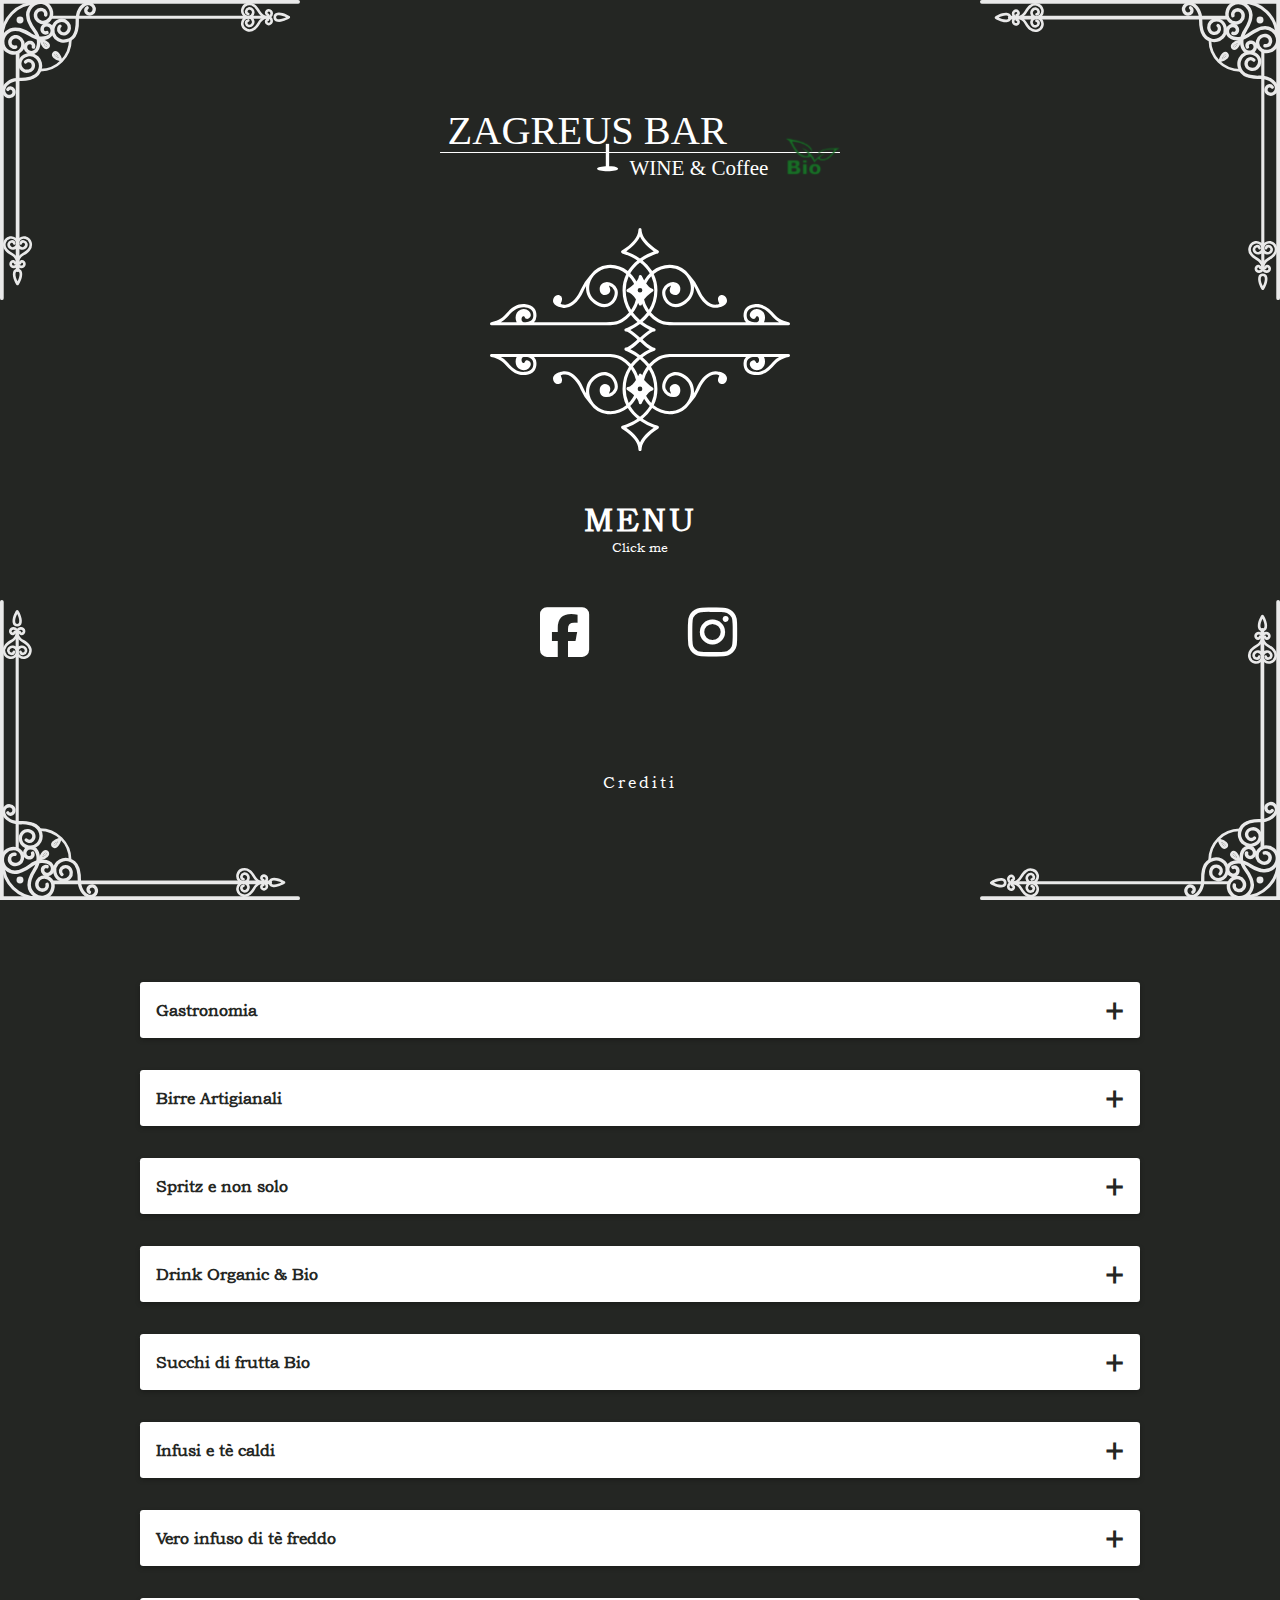
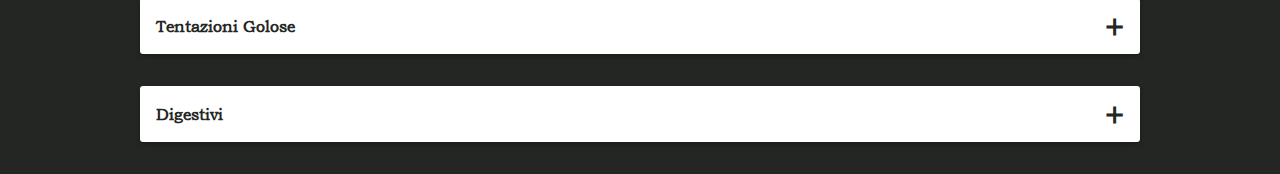
==== commit 7cfedcfa: "17072022-01.10 . git commit -m 17072022-01.10" ====
--- a/index.html
+++ b/index.html
@@ -70,777 +70,766 @@
 
 
     <!-- index -->
-    <section class="menu">
-
-
-
-
-
-
-
-
-
-        <div class="accordion" id="acc">
-            <div class="accordion-item">
-                <div class="accordion-item-header">
-                    Gastronomia
+
+    <div class="accordion" id="acc">
+        <div class="accordion-item">
+            <div class="accordion-item-header">
+                Gastronomia
+            </div>
+            <div class="accordion-item-body">
+                <div class="accordion-item-body-content">
+                    <div class="deco_menu">
+                        <h3>Tentazioni Gastronomiche</h3>
+                        <img src="./img/divisorio_thin.svg" alt="">
+                    </div>
+                    <ul>
+                        <li>Tagliere Mortadella</li>
+                        <li>€ 8.00</li>
+                    </ul>
+                    <p>Mortadella arrostita con Pesto di pistacchio e Stracciata di Bufala.</p>
+                    <!-- items -->
+                    <ul>
+                        <li>Tagliere Salumi e Formaggi</li>
+                        <li>€ 14.00</li>
+                    </ul>
+                    <p>Salumi cilentani az. "Tomeo" e formaggi
+                        az. "La Bottega del Formaggio" accompagnati da
+                        grissini, taralli e confetture homemade.</p>
+                    <!-- items -->
+                    <ul>
+                        <li>Plateau di Formaggi</li>
+                        <li>€ 16.00</li>
+                    </ul>
+                    <p>Sei tipologie di formaggi nazionali ed internazionali. Accompagnati da taralli, grissini e
+                        confetture
+                        homemade.</p>
+                    <!-- items -->
+
+                    <div class="deco_menu">
+                        <h3>Tartàre</h3>
+                        <img src="./img/divisorio_thin.svg" alt="">
+                    </div>
+
+
+
+
+                    <!-- items -->
+                    <ul>
+                        <li>Tartàre di Salmone</li>
+                        <li>€ 14.00</li>
+                    </ul>
+                    <p>Salsa Tzaziki, cetriolo e finocchietto di mare.</p>
+                    <!-- items -->
+                    <ul>
+                        <li>Tartàre di Gambero Rosso</li>
+                        <li>€ 16.00</li>
+                    </ul>
+                    <p>Tartàre di gambero rosso con yougurt e limone candito.</p>
+                    <!-- items -->
+                    <ul>
+                        <li>Tartàre di Tonno</li>
+                        <li>€ 16.00</li>
+                    </ul>
+                    <p>Tartàre di Tonno con Stracciata di Bufala, acquasale cilentana e cipolla in agrodolce.</p>
+                    <!-- items -->
+                    <ul>
+                        <li>Crudo di Gambero Rosso</li>
+                        <li>€ 16.00</li>
+                    </ul>
+                    <p>Fagottino di prosciutto crudo e stracciata di bufala, rucola, mandorle e cialda al
+                        parmigiano.
+                    </p>
+                    <!-- items -->
+                    <ul>
+                        <li>Crudo di Pesce</li>
+                        <li>€ 25.00</li>
+                    </ul>
+                    <p>.</p>
+                    <!-- items -->
+
+                    <div class="deco_menu">
+                        <h3>Le Focacce</h3>
+                        <img src="./img/divisorio_thin.svg" alt="">
+                    </div>
+
+                    <!-- items -->
+                    <ul>
+                        <li>Speck e Brie</li>
+                        <li>€ 7.00</li>
+                    </ul>
+                    <p>Farina di grano duro con pesto di basilico, Speck Alto
+                        Adige IGP., Brie Francese e Olio EVO.</p>
+                    <!-- items -->
+                    <ul>
+                        <li>La Fresca</li>
+                        <li>€ 8.00</li>
+                    </ul>
+                    <p>Rucola, pomodori, maionese, prosciutto crudo di
+                        Parma DOP e scaglie di Parmigiano Reggiano.</p>
+                    <!-- items -->
+                    <ul>
+                        <li>Gustosa</li>
+                        <li>€ 8.00</li>
+                    </ul>
+                    <p>Salame Napoli, zucchine grigliate e crema al
+                        Parmiggiano Reggiano DOP.</p>
+                    <!-- items -->
+
+                    <div class="deco_menu">
+                        <h3>Panini Gourmet</h3>
+                        <img src="./img/divisorio_thin.svg" alt="">
+                        <p style="font-weight: 700;">⚫ Non si effettuano modifiche ai Panini ⚫</p>
+                    </div>
+
+
+                    <ul>
+                        <li>Il Classico</li>
+                        <li>€ 10.00</li>
+                    </ul>
+                    <p>Hamburger di manzo 200gr, maionese, pomodori,
+                        lattuga croccante, scamorza di bufala affumicata,
+                        BBQ, Bacon.</p>
+                    <!-- items -->
+                    <ul>
+                        <li>Cilento</li>
+                        <li>€ 10.00</li>
+                    </ul>
+                    <p>Hamburger di manzo 200gr, melanzane grigliate,
+                        pancetta arrotolata, scaglie di pecorino, maionese.</p>
+                    <!-- items -->
+                    <ul>
+                        <li>Il Contadino</li>
+                        <li>€ 10.00</li>
+                    </ul>
+                    <p>Crema al blue di Bufala, zucca grigliata al peperoncino, Hamburger di Vitello, bacon
+                        croccante,
+                        crema
+                        alle noci.</p>
+                    <!-- items -->
+                    <ul>
+                        <li>Calabrese 3.0 [NEW]</li>
+                        <li>€ 10.00</li>
+                    </ul>
+                    <p>Hamburger di Vitello, Nduja, caciocavallo, composta di Cipolle di Tropea, lattuga e maionese.
+                    </p>
+                    <!-- items -->
+                    <ul>
+                        <li>Delicious</li>
+                        <li>€ 10.00</li>
+                    </ul>
+                    <p>Hamburger di Vitello, scamorza, lattuga. pistacchio e mortadella.</p>
+                    <!-- items -->
+
+                    <div class="deco_menu">
+                        <h3>Fish Burger</h3>
+                        <img src="./img/divisorio_thin.svg" alt="">
+                    </div>
+
+
+                    <!-- items -->
+                    <ul>
+                        <li>Tuna Burger</li>
+                        <li>€ 15.00</li>
+                    </ul>
+                    <p>Tartàre di Tonno Rosso, salsa allo yogurt, lattuga, cacioricotta di capra fresca, basilico.
+                    </p>
+                    <!-- items -->
                 </div>
-                <div class="accordion-item-body">
-                    <div class="accordion-item-body-content">
-                        <div class="deco_menu">
-                            <h3>Tentazioni Gastronomiche</h3>
-                            <img src="./img/divisorio_thin.svg" alt="">
-                        </div>
-                        <ul>
-                            <li>Tagliere Mortadella</li>
-                            <li>€ 8.00</li>
-                        </ul>
-                        <p>Mortadella arrostita con Pesto di pistacchio e Stracciata di Bufala.</p>
-                        <!-- items -->
-                        <ul>
-                            <li>Tagliere Salumi e Formaggi</li>
-                            <li>€ 14.00</li>
-                        </ul>
-                        <p>Salumi cilentani az. "Tomeo" e formaggi
-                            az. "La Bottega del Formaggio" accompagnati da
-                            grissini, taralli e confetture homemade.</p>
-                        <!-- items -->
-                        <ul>
-                            <li>Plateau di Formaggi</li>
-                            <li>€ 16.00</li>
-                        </ul>
-                        <p>Sei tipologie di formaggi nazionali ed internazionali. Accompagnati da taralli, grissini e
-                            confetture
-                            homemade.</p>
-                        <!-- items -->
-
-                        <div class="deco_menu">
-                            <h3>Tartàre</h3>
-                            <img src="./img/divisorio_thin.svg" alt="">
-                        </div>
-
-
-
-
-                        <!-- items -->
-                        <ul>
-                            <li>Tartàre di Salmone</li>
-                            <li>€ 14.00</li>
-                        </ul>
-                        <p>Salsa Tzaziki, cetriolo e finocchietto di mare.</p>
-                        <!-- items -->
-                        <ul>
-                            <li>Tartàre di Gambero Rosso</li>
-                            <li>€ 16.00</li>
-                        </ul>
-                        <p>Tartàre di gambero rosso con yougurt e limone candito.</p>
-                        <!-- items -->
-                        <ul>
-                            <li>Tartàre di Tonno</li>
-                            <li>€ 16.00</li>
-                        </ul>
-                        <p>Tartàre di Tonno con Stracciata di Bufala, acquasale cilentana e cipolla in agrodolce.</p>
-                        <!-- items -->
-                        <ul>
-                            <li>Crudo di Gambero Rosso</li>
-                            <li>€ 16.00</li>
-                        </ul>
-                        <p>Fagottino di prosciutto crudo e stracciata di bufala, rucola, mandorle e cialda al
-                            parmigiano.
-                        </p>
-                        <!-- items -->
-                        <ul>
-                            <li>Crudo di Pesce</li>
-                            <li>€ 25.00</li>
-                        </ul>
-                        <p>.</p>
-                        <!-- items -->
-
-                        <div class="deco_menu">
-                            <h3>Le Focacce</h3>
-                            <img src="./img/divisorio_thin.svg" alt="">
-                        </div>
-
-                        <!-- items -->
-                        <ul>
-                            <li>Speck e Brie</li>
-                            <li>€ 7.00</li>
-                        </ul>
-                        <p>Farina di grano duro con pesto di basilico, Speck Alto
-                            Adige IGP., Brie Francese e Olio EVO.</p>
-                        <!-- items -->
-                        <ul>
-                            <li>La Fresca</li>
-                            <li>€ 8.00</li>
-                        </ul>
-                        <p>Rucola, pomodori, maionese, prosciutto crudo di
-                            Parma DOP e scaglie di Parmigiano Reggiano.</p>
-                        <!-- items -->
-                        <ul>
-                            <li>Gustosa</li>
-                            <li>€ 8.00</li>
-                        </ul>
-                        <p>Salame Napoli, zucchine grigliate e crema al
-                            Parmiggiano Reggiano DOP.</p>
-                        <!-- items -->
-
-                        <div class="deco_menu">
-                            <h3>Panini Gourmet</h3>
-                            <img src="./img/divisorio_thin.svg" alt="">
-                            <p style="font-weight: 700;">⚫ Non si effettuano modifiche ai Panini ⚫</p>
-                        </div>
-
-
-                        <ul>
-                            <li>Original</li>
-                            <li>€ 8.00</li>
-                        </ul>
-                        <p>Hamburger di manzo 200gr, maionese, pomodori,
-                            lattuga croccante, scamorza di bufala affumicata,
-                            BBQ.</p>
-                        <!-- items -->
-                        <ul>
-                            <li>Cilento</li>
-                            <li>€ 8.00</li>
-                        </ul>
-                        <p>Hamburger di manzo 200gr, melanzane grigliate,
-                            pancetta arrotolata, scaglie di pecorino, maionese.</p>
-                        <!-- items -->
-                        <ul>
-                            <li>Il Contadino</li>
-                            <li>€ 10.00</li>
-                        </ul>
-                        <p>Crema al blue di Bufala, zucca grigliata al peperoncino, Hamburger di Vitello, bacon
-                            croccante,
-                            crema
-                            alle noci.</p>
-                        <!-- items -->
-                        <ul>
-                            <li>Calabrese 3.0 [NEW]</li>
-                            <li>€ 10.00</li>
-                        </ul>
-                        <p>Hamburger di Vitello, Nduja, caciocavallo, composta di Cipolle di Tropea, lattuga e maionese.
-                        </p>
-                        <!-- items -->
-                        <ul>
-                            <li>Delicious</li>
-                            <li>€ 10.00</li>
-                        </ul>
-                        <p>Hamburger di Vitello, scamorza, lattuga. pistacchio e mortadella.</p>
-                        <!-- items -->
-
-                        <div class="deco_menu">
-                            <h3>Fish Burger</h3>
-                            <img src="./img/divisorio_thin.svg" alt="">
-                        </div>
-
-
-                        <!-- items -->
-                        <ul>
-                            <li>Tuna Burger</li>
-                            <li>€ 15.00</li>
-                        </ul>
-                        <p>Tartàre di Tonno Rosso, salsa allo yogurt, lattuga, cacioricotta di capra fresca, basilico.
-                        </p>
-                        <!-- items -->
+            </div>
+        </div>
+
+
+
+
+
+
+
+
+        <div class="accordion-item">
+            <div class="accordion-item-header">
+                Birre Artigianali
+            </div>
+            <div class="accordion-item-body">
+                <div class="accordion-item-body-content">
+
+                    <div class="deco_menu">
+                        <h3>Birra del Borgo</h3>
+                        <img src="./img/divisorio_thin.svg" alt="">
                     </div>
+                    <!-- items -->
+                    <ul>
+                        <li>Lisa 33Cl</li>
+                        <li>€ 5.00</li>
+                    </ul>
+                    <p>Stile Lager, chiara - 4.7% Vol.</p>
+                    <!-- items -->
+                    <ul>
+                        <li>Reale Extra 33cl</li>
+                        <li>€ 5.00</li>
+                    </ul>
+                    <p>Stile Ipa, chiara - 6.4% Vol.</p>
+                    <!-- items -->
+                    <ul>
+                        <li>Reale 33cl</li>
+                        <li>€ 5.00</li>
+                    </ul>
+                    <p>Stile India Pale Ale, scura - 6.4% Vol.</p>
+                    <!-- items -->
+                    <ul>
+                        <li>Maledetta 33cl</li>
+                        <li>€ 5.00</li>
+                    </ul>
+                    <p>Stile Belgian Strong Ale, scura - 6.4% Vol.</p>
+                    <!-- items -->
+
+                    <div class="deco_menu">
+                        <h3>Birra Flea cruda</h3>
+                        <img src="./img/divisorio_thin.svg" alt="">
+                    </div>
+
+                    <ul>
+                        <li>Federico II 33cl</li>
+                        <li>€ 5.00</li>
+                    </ul>
+                    <p>Stile Golden Ale, chiara - 5.9% Vol.</p>
+                    <!-- items -->
+                    <ul>
+                        <li>Isabella Gluten Free 33cl</li>
+                        <li>€ 5.00</li>
+                    </ul>
+                    <p>Stile Golden Ale, chiara - 4.9% Vol.</p>
+                    <!-- items -->
+                    <ul>
+                        <li>Margherita 33cl</li>
+                        <li>€ 5.00</li>
+                    </ul>
+                    <p>Stile Weiss - 5.2% Vol.</p>
+                    <!-- items -->
+                    <ul>
+                        <li>Anais 33cl</li>
+                        <li>€ 5.00</li>
+                    </ul>
+                    <p>Stile Strong Ale affumicata, Ambrata - 5.2% Vol.</p>
+                    <!-- items -->
+                    <ul>
+                        <li>Adelaide 33cl</li>
+                        <li>€ 5.00</li>
+                    </ul>
+                    <p>Stile American Pale Ale - 4.7% Vol.</p>
                 </div>
             </div>
-
-
-
-
-
-
-
-
-            <div class="accordion-item">
-                <div class="accordion-item-header">
-                    Birre Artigianali
+        </div>
+
+
+
+
+
+
+
+
+
+
+
+
+
+        <div class="accordion-item">
+            <div class="accordion-item-header">
+                Spritz e non solo
+            </div>
+            <div class="accordion-item-body">
+                <div class="accordion-item-body-content">
+                    <!-- items -->
+                    <ul>
+                        <li>"Piscina con Ghiaccio"</li>
+                        <li>€ 6.00</li>
+                    </ul>
+                    <p>Moscato Immerso nel ghiaccio ed essenze di Fiori.</p>
+                    <!-- items -->
+                    <ul>
+                        <li>Spritz vino</li>
+                        <li>€ 6.00</li>
+                    </ul>
+                    <p>Vino bianco Cilento, Aperol e spruzzo di soda.</p>
+                    <!-- items -->
+                    <ul>
+                        <li>Aperol Spritz</li>
+                        <li>€ 6.00</li>
+                    </ul>
+                    <p>Prosecco Treviso DOC, Aperol e Spruzzo di soda.</p>
+                    <!-- items -->
+                    <ul>
+                        <li>Campari Spritz</li>
+                        <li>€ 6.00</li>
+                    </ul>
+                    <p>Prosecco Treviso DOC, Campari Bitter, soda.</p>
+                    <!-- items -->
+                    <ul>
+                        <li>Spritz Dolce Cilento</li>
+                        <li>€ 6.00</li>
+                    </ul>
+                    <p>Moscato dei Cavalieri, Aperol, Spruzzo di soda.</p>
+                    <!-- items -->
+                    <ul>
+                        <li>Sky Spritz</li>
+                        <li>€ 8.00</li>
+                    </ul>
+                    <p>Prosecco Millesimato, Campari Bitter, Vodka Sky, Soda e Lime.</p>
+                    <!-- items -->
+                    <ul>
+                        <li>"Super" Spritz</li>
+                        <li>€ 12.00</li>
+                    </ul>
+                    <p>Altemasi trento DOC 2012, Bitter Rosso Riserva Carlo Alberto e Spruzzo di soda.</p>
+                    <!-- items -->
+                    <ul>
+                        <li>Negroni</li>
+                        <li>€ 7.00</li>
+                    </ul>
+                    <p>Gin Bankes, Campari Bitter, Vermouth Rosso.</p>
+                    <!-- items -->
+                    <ul>
+                        <li>Valentina</li>
+                        <li>€ 7.00</li>
+                    </ul>
+                    <p>Gin Bickens Premium Pink, Aperol, Cinzano Vermouth rosso, scorzetta d’arancia.</p>
+                    <!-- items -->
+                    <ul>
+                        <li>Vodka Tonic ##</li>
+                        <li>€ 8.00 / € 12.00</li>
+                    </ul>
+                    <p>Selezione di Vodka, Tonica Premium.</p>
+                    <!-- items -->
+                    <ul>
+                        <li>Gin Tonic ##</li>
+                        <li>€ 8.00 / € 12.00</li>
+                    </ul>
+                    <p>Selezione di migliori Gin, Toniche Premium.</p>
+                    <!-- items -->
+                    <ul>
+                        <li>Paloma</li>
+                        <li>€ 8.00</li>
+                    </ul>
+                    <p>Tequila bianca Espòlon, Pink Grapefruit Thomas Henry e spremuta di Lime.</p>
+                    <!-- items -->
+                    <ul>
+                        <li>Cuba Libre Sbagliato</li>
+                        <li>€ 7.00</li>
+                    </ul>
+                    <p>Rum bianco, J.Wray Jamaica, Schweppes Lemon, lime e menta.</p>
+                    <!-- items -->
+                    <ul>
+                        <li>Moscow Mule</li>
+                        <li>€ 7.00</li>
+                    </ul>
+                    <p>Vodka Sky, Ginger Beer e Lime.</p>
+                    <!-- items -->
+                    <ul>
+                        <li>Jamaica Mule</li>
+                        <li>€ 7.00</li>
+                    </ul>
+                    <p>Jamaica Rum, Ginger Beer, Lime e Pepe Jamaicano.</p>
+                    <!-- items -->
+                    <ul>
+                        <li>London Mule</li>
+                        <li>€ 7.00</li>
+                    </ul>
+                    <p>Gin Bankes, Ginger Beer, Lime.</p>
+                    <!-- items -->
+                    <ul>
+                        <li>Boulevardier</li>
+                        <li>€ 8.00</li>
+                    </ul>
+                    <p>Whisky burbon, bitter Campari, Vermont rosso e Scorzetta di arancia.</p>
+                    <!-- items -->
+                    <ul>
+                        <li>Kentucky Mule</li>
+                        <li>€ 7.00</li>
+                    </ul>
+                    <p>Wild Turkey 80, Ginger Beer, scorza di arance.</p>
+                    <!-- items -->
+                    <ul>
+                        <li>Tiki Mule</li>
+                        <li>€ 8.00</li>
+                    </ul>
+                    <p>Rum Plantation, Ginger beer, scorze di agrumi.</p>
+                    <!-- items -->
+                    <ul>
+                        <li>Negroni del Professore [NEW]</li>
+                        <li>€ 12.00</li>
+                    </ul>
+                    <p>Vermouth Rosso di Torino ”Del Professore”, bitter rosso all’uso d’hollanda “Del Professore”,
+                        Gin La
+                        Madame “Del Professore”.</p>
+                    <!-- items -->
+                    <ul>
+                        <li>Negroni Macchia [NEW]</li>
+                        <li>€ 12.00</li>
+                    </ul>
+                    <p>Vermouth Rosso al mirto “Macchia”, Bitter rosso tradizionale “Macchia”, Sardinian Dry Gin
+                        “Macchia".
+                    </p>
+                    <!-- items -->
                 </div>
-                <div class="accordion-item-body">
-                    <div class="accordion-item-body-content">
-
-                        <div class="deco_menu">
-                            <h3>Birra del Borgo</h3>
-                            <img src="./img/divisorio_thin.svg" alt="">
-                        </div>
-                        <!-- items -->
-                        <ul>
-                            <li>Lisa 33Cl</li>
-                            <li>€ 5.00</li>
-                        </ul>
-                        <p>Stile Lager, chiara - 4.7% Vol.</p>
-                        <!-- items -->
-                        <ul>
-                            <li>Reale Extra 33cl</li>
-                            <li>€ 5.00</li>
-                        </ul>
-                        <p>Stile Ipa, chiara - 6.4% Vol.</p>
-                        <!-- items -->
-                        <ul>
-                            <li>Reale 33cl</li>
-                            <li>€ 5.00</li>
-                        </ul>
-                        <p>Stile India Pale Ale, scura - 6.4% Vol.</p>
-                        <!-- items -->
-                        <ul>
-                            <li>Maledetta 33cl</li>
-                            <li>€ 5.00</li>
-                        </ul>
-                        <p>Stile Belgian Strong Ale, scura - 6.4% Vol.</p>
-                        <!-- items -->
-
-                        <div class="deco_menu">
-                            <h3>Birra Flea cruda</h3>
-                            <img src="./img/divisorio_thin.svg" alt="">
-                        </div>
-
-                        <ul>
-                            <li>Federico II 33cl</li>
-                            <li>€ 5.00</li>
-                        </ul>
-                        <p>Stile Golden Ale, chiara - 5.9% Vol.</p>
-                        <!-- items -->
-                        <ul>
-                            <li>Isabella Gluten Free 33cl</li>
-                            <li>€ 5.00</li>
-                        </ul>
-                        <p>Stile Golden Ale, chiara - 4.9% Vol.</p>
-                        <!-- items -->
-                        <ul>
-                            <li>Margherita 33cl</li>
-                            <li>€ 5.00</li>
-                        </ul>
-                        <p>Stile Weiss - 5.2% Vol.</p>
-                        <!-- items -->
-                        <ul>
-                            <li>Anais 33cl</li>
-                            <li>€ 5.00</li>
-                        </ul>
-                        <p>Stile Strong Ale affumicata, Ambrata - 5.2% Vol.</p>
-                        <!-- items -->
-                        <ul>
-                            <li>Adelaide 33cl</li>
-                            <li>€ 5.00</li>
-                        </ul>
-                        <p>Stile American Pale Ale - 4.7% Vol.</p>
-                    </div>
+            </div>
+        </div>
+
+
+
+
+
+
+
+
+
+
+
+
+        <div class="accordion-item">
+            <div class="accordion-item-header">
+                Drink Organic & Bio
+            </div>
+            <div class="accordion-item-body">
+                <div class="accordion-item-body-content">
+                    <!-- items -->
+                    <ul>
+                        <li>Chinotto BIO</li>
+                        <li>€ 3.00</li>
+                    </ul>
+                    <p>Dall'infuso di chinotti del presidio Slow Food di
+                        Savona, la bevanda tipica nazionale, dal colore
+                        scuro e un sapore pieno ed intenso, si ottiene
+                        grazie ad un sapiente equilibrio tra caramello ed
+                        agrumi.</p>
+                    <!-- items -->
+                    <ul>
+                        <li>Ginger Beer</li>
+                        <li>€ 3.00</li>
+                    </ul>
+                    <p>Questa bevanda gassata dell'Inghilterra del 1700
+                        si ottiene da acqua, lieviti selezionati, zucchero e
+                        zenzero estratto dalle radici dello "zingiber"
+                        officinale dell'Africa Centrale. Ottimo se
+                        miscelato con ottimi distillati ma servito da solo
+                        risulta essere una bevanda rinfrescante e
+                        piacevole.</p>
+                    <!-- items -->
+                    <ul>
+                        <li>Ginger Ale BIO</li>
+                        <li>€ 3.00</li>
+                    </ul>
+                    <p>Bevanda frizzantina sensuale e speziata grazie
+                        alla presenza di Bergamotto, zenzero e zucchero
+                        di canna caramellizzato. Rinfrescante ma da un
+                        gusto dolce e fruttato, ideale sostituto dei classici
+                        aperitivi.</p>
+                    <!-- items -->
+                    <ul>
+                        <li>Tonic BIO</li>
+                        <li>€ 3.00</li>
+                    </ul>
+                    <p>Questa bevanda contiene chinino naturale
+                        estratto dalla china del Sud America.
+                        Storicamente nata nelle colonie inglesi dell'India e
+                        dell'Africa è una bevanda equilibrata, con un
+                        retrogusto amaro, gradevole e rilassante.</p>
+                    <!-- items -->
+                    <ul>
+                        <li>Cola BIO</li>
+                        <li>€ 3.00</li>
+                    </ul>
+                    <p>Prodotta con le noci dell'albero della Cola (cola
+                        acuminata e cola nitida) di origine biologica e con
+                        solo aggiunta di zucchero di canna per
+                        assaporare al pieno il gusto rotondo e
+                        rinfrescante. La cola possiede proprietà eccitanti
+                        (contengono Caffeina) ed è largamente utilizzata
+                        in diverse regioni dell'Africa come stimolante,
+                        specie in Nigeria, paese custode dell'origine del
+                        mito della Cola.</p>
+                    <!-- items -->
+                    <ul>
+                        <li>Limonata BIO</li>
+                        <li>€ 3.00</li>
+                    </ul>
+                    <p>Questa bevanda è il risultato di una attenta
+                        selezione di limone di origine biologica. Delicato
+                        equilibrio tra acidità e dolcezza donata
+                        dall'aggiunta di zucchero di canna bio.</p>
+                    <!-- items -->
                 </div>
             </div>
-
-
-
-
-
-
-
-
-
-
-
-
-
-            <div class="accordion-item">
-                <div class="accordion-item-header">
-                    Spritz e non solo
+        </div>
+
+
+
+
+
+
+
+
+
+
+
+
+        <div class="accordion-item">
+            <div class="accordion-item-header">
+                Succhi di frutta Bio
+            </div>
+            <div class="accordion-item-body">
+                <div class="accordion-item-body-content">
+                    <!-- items -->
+                    <ul>
+                        <li>Arancia Bio Italiana</li>
+                        <li>€ 3.00</li>
+                    </ul>
+                    <p>L'arancia rappresenta il frutto simbolo della
+                        salute con un ricco apporto di vitamine e
+                        sostanze minerali. Le arance sono molto
+                        importanti per la ricostituzione del collagene del
+                        tessuto connettivo.</p>
+                    <!-- items -->
+                    <ul>
+                        <li>ACE Bio Italiano</li>
+                        <li>€ 3.00</li>
+                    </ul>
+                    <p>L'arancia è il frutto che caratterizza l'Inverno,
+                        garantendo una ottima fonte di Vitamina C. La
+                        Carota è un ortaggio dall'elevato contenuto di
+                        Vitamina A. I Limoni Bio della Sicilia sono molto
+                        dolci, ricchi di elementi antiossidanti.</p>
+                    <!-- items -->
+                    <ul>
+                        <li>Mirtillo</li>
+                        <li>€ 3.00</li>
+                    </ul>
+                    <p>Il mirtillo nero contiene diversi elementi come tannini, zuccheri, sali minerali, flavonoidi,
+                        vitamina A,
+                        C e Gruppo B e mirtillina, rendendolo quindi un ottimo alleato per il trattamento dei
+                        disturbi
+                        circolatori contro la fragilità capillare.</p>
+                    <!-- items -->
+                    <ul>
+                        <li>Melograno</li>
+                        <li>€ 3.00</li>
+                    </ul>
+                    <p>I chicchi di questo delizioso frutto autunnale
+                        contengono vitamina C, polifenoli, fibre,
+                        proteine, potassio, fosforo e una buona quantità
+                        di sodio, magnesio e ferro: tutti gli elementi
+                        nutritivi che rendono il Melograno un vero
+                        toccasana per la salute.</p>
                 </div>
-                <div class="accordion-item-body">
-                    <div class="accordion-item-body-content">
-                        <!-- items -->
-                        <ul>
-                            <li>"Piscina con Ghiaccio"</li>
-                            <li>€ 6.00</li>
-                        </ul>
-                        <p>Moscato Immerso nel ghiaccio ed essenze di Fiori.</p>
-                        <!-- items -->
-                        <ul>
-                            <li>Spritz vino</li>
-                            <li>€ 6.00</li>
-                        </ul>
-                        <p>Vino bianco Cilento, Aperol e spruzzo di soda.</p>
-                        <!-- items -->
-                        <ul>
-                            <li>Aperol Spritz</li>
-                            <li>€ 6.00</li>
-                        </ul>
-                        <p>Prosecco Treviso DOC, Aperol e Spruzzo di soda.</p>
-                        <!-- items -->
-                        <ul>
-                            <li>Campari Spritz</li>
-                            <li>€ 6.00</li>
-                        </ul>
-                        <p>Prosecco Treviso DOC, Campari Bitter, soda.</p>
-                        <!-- items -->
-                        <ul>
-                            <li>Spritz Dolce Cilento</li>
-                            <li>€ 6.00</li>
-                        </ul>
-                        <p>Moscato dei Cavalieri, Aperol, Spruzzo di soda.</p>
-                        <!-- items -->
-                        <ul>
-                            <li>Sky Spritz</li>
-                            <li>€ 8.00</li>
-                        </ul>
-                        <p>Prosecco Millesimato, Campari Bitter, Vodka Sky, Soda e Lime.</p>
-                        <!-- items -->
-                        <ul>
-                            <li>"Super" Spritz</li>
-                            <li>€ 12.00</li>
-                        </ul>
-                        <p>Altemasi trento DOC 2012, Bitter Rosso Riserva Carlo Alberto e Spruzzo di soda.</p>
-                        <!-- items -->
-                        <ul>
-                            <li>Negroni</li>
-                            <li>€ 7.00</li>
-                        </ul>
-                        <p>Gin Bankes, Campari Bitter, Vermouth Rosso.</p>
-                        <!-- items -->
-                        <ul>
-                            <li>Valentina</li>
-                            <li>€ 7.00</li>
-                        </ul>
-                        <p>Gin Bickens Premium Pink, Aperol, Cinzano Vermouth rosso, scorzetta d’arancia.</p>
-                        <!-- items -->
-                        <ul>
-                            <li>Vodka Tonic ##</li>
-                            <li>€ 8.00 / € 12.00</li>
-                        </ul>
-                        <p>Selezione di Vodka, Tonica Premium.</p>
-                        <!-- items -->
-                        <ul>
-                            <li>Gin Tonic ##</li>
-                            <li>€ 8.00 / € 12.00</li>
-                        </ul>
-                        <p>Selezione di migliori Gin, Toniche Premium.</p>
-                        <!-- items -->
-                        <ul>
-                            <li>Paloma</li>
-                            <li>€ 8.00</li>
-                        </ul>
-                        <p>Tequila bianca Espòlon, Pink Grapefruit Thomas Henry e spremuta di Lime.</p>
-                        <!-- items -->
-                        <ul>
-                            <li>Cuba Libre Sbagliato</li>
-                            <li>€ 7.00</li>
-                        </ul>
-                        <p>Rum bianco, J.Wray Jamaica, Schweppes Lemon, lime e menta.</p>
-                        <!-- items -->
-                        <ul>
-                            <li>Moscow Mule</li>
-                            <li>€ 7.00</li>
-                        </ul>
-                        <p>Vodka Sky, Ginger Beer e Lime.</p>
-                        <!-- items -->
-                        <ul>
-                            <li>Jamaica Mule</li>
-                            <li>€ 7.00</li>
-                        </ul>
-                        <p>Jamaica Rum, Ginger Beer, Lime e Pepe Jamaicano.</p>
-                        <!-- items -->
-                        <ul>
-                            <li>London Mule</li>
-                            <li>€ 7.00</li>
-                        </ul>
-                        <p>Gin Bankes, Ginger Beer, Lime.</p>
-                        <!-- items -->
-                        <ul>
-                            <li>Boulevardier</li>
-                            <li>€ 8.00</li>
-                        </ul>
-                        <p>Whisky burbon, bitter Campari, Vermont rosso e Scorzetta di arancia.</p>
-                        <!-- items -->
-                        <ul>
-                            <li>Kentucky Mule</li>
-                            <li>€ 7.00</li>
-                        </ul>
-                        <p>Wild Turkey 80, Ginger Beer, scorza di arance.</p>
-                        <!-- items -->
-                        <ul>
-                            <li>Tiki Mule</li>
-                            <li>€ 8.00</li>
-                        </ul>
-                        <p>Rum Plantation, Ginger beer, scorze di agrumi.</p>
-                        <!-- items -->
-                        <ul>
-                            <li>Negroni del Professore [NEW]</li>
-                            <li>€ 12.00</li>
-                        </ul>
-                        <p>Vermouth Rosso di Torino ”Del Professore”, bitter rosso all’uso d’hollanda “Del Professore”,
-                            Gin La
-                            Madame “Del Professore”.</p>
-                        <!-- items -->
-                        <ul>
-                            <li>Negroni Macchia [NEW]</li>
-                            <li>€ 12.00</li>
-                        </ul>
-                        <p>Vermouth Rosso al mirto “Macchia”, Bitter rosso tradizionale “Macchia”, Sardinian Dry Gin
-                            “Macchia".
-                        </p>
-                        <!-- items -->
-                    </div>
+            </div>
+        </div>
+
+
+
+
+
+
+
+
+
+
+
+        <div class="accordion-item">
+            <div class="accordion-item-header">
+                Infusi e tè caldi
+            </div>
+            <div class="accordion-item-body">
+                <div class="accordion-item-body-content">
+                    <!-- items -->
+                    <ul>
+                        <li>Finocchietto e Liquirizia</li>
+                        <li>€ 3.00</li>
+                    </ul>
+                    <p>Finocchio e Liquirizia fanno da padrone in questa
+                        tisana per le note proprietà sgonfianti e digestive.
+                        Adatta soprattutto per lenire sensazioni di
+                        pienezza dopo pasti abbondanti.</p>
+                    <!-- items -->
+                    <ul>
+                        <li>Purity</li>
+                        <li>€ 3.00</li>
+                    </ul>
+                    <p>Aiuta a regolare la funzionalità intestinale
+                        dolcemente. e composta da melissa, verbena,
+                        salvia, lemon grass, limone in scorza, ribes, petali
+                        di Calendula.</p>
+                    <!-- items -->
+                    <ul>
+                        <li>Ninna Nanna</li>
+                        <li>€ 3.00</li>
+                    </ul>
+                    <p>Misto di erbe dalle proprietà rilassanti per la
+                        mente composta da: rosa canina, Karkadè
+                        dianco (calice del fiore Hibiscus), tiglio fiori e
+                        bratte, camomilla, petali di Rosa rosa. Al
+                        profumo si possono distinguere nettamente
+                        sensazioni di fragole e pesche mature.</p>
+                    <!-- items -->
+                    <ul>
+                        <li>Very Linea</li>
+                        <li>€ 3.00</li>
+                    </ul>
+                    <p>Miscela di erbe dalle forti proprietà balsamiche; tè
+                        verde, finocchio in semi, radice di liquirizia,
+                        tarasso, gramigna radice, menta, ortica e carciofo.</p>
+                    <!-- items -->
+                    <ul>
+                        <li>Energy</li>
+                        <li>€ 3.00</li>
+                    </ul>
+                    <p>Il Roiboos, detto anche tè rosso proviene dalla
+                        lavorazione di un arbusto che cresce soprattutto in
+                        Sud Africa. Privo di caffeina è considerato una
+                        vera miniera di antiossidanti. In questa miscela di
+                        erbe è accompagnato da guaranà, boccioli di rosa
+                        e ginger.</p>
+                    <!-- items -->
+                    <ul>
+                        <li>Ginger lemon</li>
+                        <li>€ 3.00</li>
+                    </ul>
+                    <p>Miscela di botaniche che aiutano ad eliminare i
+                        gas addominali in eccesso. le proprietà attive
+                        provengono dalla presenza della radice di zenzero,
+                        scorze di limone e arancia in buccia.</p>
+                    <!-- items -->
+                    <ul>
+                        <li>Tè ai frutti di bosco Bio</li>
+                        <li>€ 3.00</li>
+                    </ul>
+                    <p>Tè nero classico con mirtilli interi, ribes rosso, foglie
+                        di ribes; dal gusto intenso e morbido.</p>
+                    <!-- items -->
+                    <ul>
+                        <li>Tè Verde Bio</li>
+                        <li>€ 3.00</li>
+                    </ul>
+                    <p>Il tè verde è un tipo di tè composto esclusivamente
+                        da foglie di "Camellia Sinensis" di origini cinesi.
+                        Esprime profumi fioriti da un gusto decisamente
+                        fresco.</p>
+                    <!-- items -->
+                    <ul>
+                        <li>English Breakfast Bio</li>
+                        <li>€ 3.00</li>
+                    </ul>
+                    <p>English breakfast è una miscela di tè proveniente
+                        da Assam, Ceylon e Kenya.
+                        Questa varietà di tè è caratterizzata dall'avere
+                        un gusto corposo e deciso.</p>
+                    <!-- items -->
+                    <ul>
+                        <li>Foglie di Tè nero italiano <br>
+                            Con boccioli di fiori</li>
+                        <li>€ 4.00</li>
+                    </ul>
+                    <p>Selezione di Tè nero pregiato arricchito con Boccioli
+                        di fiori appassiti.</p>
                 </div>
             </div>
-
-
-
-
-
-
-
-
-
-
-
-
-            <div class="accordion-item">
-                <div class="accordion-item-header">
-                    Drink Organic & Bio
+        </div>
+
+
+
+
+
+
+
+
+
+
+
+
+
+
+        <div class="accordion-item">
+            <div class="accordion-item-header">
+                Vero infuso di tè freddo
+            </div>
+            <div class="accordion-item-body">
+                <div class="accordion-item-body-content">
+                    <ul>
+                        <li>Tè Limone o Pesca</li>
+                        <li>€ 3.00</li>
+                    </ul>
                 </div>
-                <div class="accordion-item-body">
-                    <div class="accordion-item-body-content">
-                        <!-- items -->
-                        <ul>
-                            <li>Chinotto BIO</li>
-                            <li>€ 3.00</li>
-                        </ul>
-                        <p>Dall'infuso di chinotti del presidio Slow Food di
-                            Savona, la bevanda tipica nazionale, dal colore
-                            scuro e un sapore pieno ed intenso, si ottiene
-                            grazie ad un sapiente equilibrio tra caramello ed
-                            agrumi.</p>
-                        <!-- items -->
-                        <ul>
-                            <li>Ginger Beer</li>
-                            <li>€ 3.00</li>
-                        </ul>
-                        <p>Questa bevanda gassata dell'Inghilterra del 1700
-                            si ottiene da acqua, lieviti selezionati, zucchero e
-                            zenzero estratto dalle radici dello "zingiber"
-                            officinale dell'Africa Centrale. Ottimo se
-                            miscelato con ottimi distillati ma servito da solo
-                            risulta essere una bevanda rinfrescante e
-                            piacevole.</p>
-                        <!-- items -->
-                        <ul>
-                            <li>Ginger Ale BIO</li>
-                            <li>€ 3.00</li>
-                        </ul>
-                        <p>Bevanda frizzantina sensuale e speziata grazie
-                            alla presenza di Bergamotto, zenzero e zucchero
-                            di canna caramellizzato. Rinfrescante ma da un
-                            gusto dolce e fruttato, ideale sostituto dei classici
-                            aperitivi.</p>
-                        <!-- items -->
-                        <ul>
-                            <li>Tonic BIO</li>
-                            <li>€ 3.00</li>
-                        </ul>
-                        <p>Questa bevanda contiene chinino naturale
-                            estratto dalla china del Sud America.
-                            Storicamente nata nelle colonie inglesi dell'India e
-                            dell'Africa è una bevanda equilibrata, con un
-                            retrogusto amaro, gradevole e rilassante.</p>
-                        <!-- items -->
-                        <ul>
-                            <li>Cola BIO</li>
-                            <li>€ 3.00</li>
-                        </ul>
-                        <p>Prodotta con le noci dell'albero della Cola (cola
-                            acuminata e cola nitida) di origine biologica e con
-                            solo aggiunta di zucchero di canna per
-                            assaporare al pieno il gusto rotondo e
-                            rinfrescante. La cola possiede proprietà eccitanti
-                            (contengono Caffeina) ed è largamente utilizzata
-                            in diverse regioni dell'Africa come stimolante,
-                            specie in Nigeria, paese custode dell'origine del
-                            mito della Cola.</p>
-                        <!-- items -->
-                        <ul>
-                            <li>Limonata BIO</li>
-                            <li>€ 3.00</li>
-                        </ul>
-                        <p>Questa bevanda è il risultato di una attenta
-                            selezione di limone di origine biologica. Delicato
-                            equilibrio tra acidità e dolcezza donata
-                            dall'aggiunta di zucchero di canna bio.</p>
-                        <!-- items -->
-                    </div>
+            </div>
+        </div>
+
+
+
+
+
+
+
+
+        <div class="accordion-item">
+            <div class="accordion-item-header">
+                Tentazioni Golose
+            </div>
+            <div class="accordion-item-body">
+                <div class="accordion-item-body-content">
+                    <ul>
+                        <li>Tiramisù</li>
+                        <li>€ 5.00</li>
+                    </ul>
+                    <ul>
+                        <li>Bavarese Cocco e Nutella</li>
+                        <li>€ 5.00</li>
                 </div>
             </div>
-
-
-
-
-
-
-
-
-
-
-
-
-            <div class="accordion-item">
-                <div class="accordion-item-header">
-                    Succhi di frutta Bio
+        </div>
+
+
+
+
+
+
+
+
+
+
+        <div class="accordion-item">
+            <div class="accordion-item-header">
+                Digestivi
+            </div>
+            <div class="accordion-item-body">
+                <div class="accordion-item-body-content">
+                    <ul>
+                        <li>Limoncello</li>
+                        <li>€ 3.00</li>
+                    </ul>
+                    <ul>
+                        <li>Finocchietto</li>
+                        <li>€ 3.00</li>
+                    </ul>
+                    <ul>
+                        <li>Liquirizia</li>
+                        <li>€ 3.00</li>
+                    </ul>
+                    <ul>
+                        <li>Meloncello</li>
+                        <li>€ 3.00</li>
+                    </ul>
+                    <ul>
+                        <li>Crema di Pistacchio</li>
+                        <li>€ 3.00</li>
+                    </ul>
+                    <ul>
+                        <li>Liquore ai fichi del Cilento</li>
+                        <li>€ 3.00</li>
+                    </ul>
+                    <ul>
+                        <li>Amaro castellabate</li>
+                        <li>€ 3.00</li>
+                    </ul>
                 </div>
-                <div class="accordion-item-body">
-                    <div class="accordion-item-body-content">
-                        <!-- items -->
-                        <ul>
-                            <li>Arancia Bio Italiana</li>
-                            <li>€ 3.00</li>
-                        </ul>
-                        <p>L'arancia rappresenta il frutto simbolo della
-                            salute con un ricco apporto di vitamine e
-                            sostanze minerali. Le arance sono molto
-                            importanti per la ricostituzione del collagene del
-                            tessuto connettivo.</p>
-                        <!-- items -->
-                        <ul>
-                            <li>ACE Bio Italiano</li>
-                            <li>€ 3.00</li>
-                        </ul>
-                        <p>L'arancia è il frutto che caratterizza l'Inverno,
-                            garantendo una ottima fonte di Vitamina C. La
-                            Carota è un ortaggio dall'elevato contenuto di
-                            Vitamina A. I Limoni Bio della Sicilia sono molto
-                            dolci, ricchi di elementi antiossidanti.</p>
-                        <!-- items -->
-                        <ul>
-                            <li>Mirtillo</li>
-                            <li>€ 3.00</li>
-                        </ul>
-                        <p>Il mirtillo nero contiene diversi elementi come tannini, zuccheri, sali minerali, flavonoidi,
-                            vitamina A,
-                            C e Gruppo B e mirtillina, rendendolo quindi un ottimo alleato per il trattamento dei
-                            disturbi
-                            circolatori contro la fragilità capillare.</p>
-                        <!-- items -->
-                        <ul>
-                            <li>Melograno</li>
-                            <li>€ 3.00</li>
-                        </ul>
-                        <p>I chicchi di questo delizioso frutto autunnale
-                            contengono vitamina C, polifenoli, fibre,
-                            proteine, potassio, fosforo e una buona quantità
-                            di sodio, magnesio e ferro: tutti gli elementi
-                            nutritivi che rendono il Melograno un vero
-                            toccasana per la salute.</p>
-                    </div>
-                </div>
-            </div>
-
-
-
-
-
-
-
-
-
-
-
-            <div class="accordion-item">
-                <div class="accordion-item-header">
-                    Infusi e tè caldi
-                </div>
-                <div class="accordion-item-body">
-                    <div class="accordion-item-body-content">
-                        <!-- items -->
-                        <ul>
-                            <li>Finocchietto e Liquirizia</li>
-                            <li>€ 3.00</li>
-                        </ul>
-                        <p>Finocchio e Liquirizia fanno da padrone in questa
-                            tisana per le note proprietà sgonfianti e digestive.
-                            Adatta soprattutto per lenire sensazioni di
-                            pienezza dopo pasti abbondanti.</p>
-                        <!-- items -->
-                        <ul>
-                            <li>Purity</li>
-                            <li>€ 3.00</li>
-                        </ul>
-                        <p>Aiuta a regolare la funzionalità intestinale
-                            dolcemente. e composta da melissa, verbena,
-                            salvia, lemon grass, limone in scorza, ribes, petali
-                            di Calendula.</p>
-                        <!-- items -->
-                        <ul>
-                            <li>Ninna Nanna</li>
-                            <li>€ 3.00</li>
-                        </ul>
-                        <p>Misto di erbe dalle proprietà rilassanti per la
-                            mente composta da: rosa canina, Karkadè
-                            dianco (calice del fiore Hibiscus), tiglio fiori e
-                            bratte, camomilla, petali di Rosa rosa. Al
-                            profumo si possono distinguere nettamente
-                            sensazioni di fragole e pesche mature.</p>
-                        <!-- items -->
-                        <ul>
-                            <li>Very Linea</li>
-                            <li>€ 3.00</li>
-                        </ul>
-                        <p>Miscela di erbe dalle forti proprietà balsamiche; tè
-                            verde, finocchio in semi, radice di liquirizia,
-                            tarasso, gramigna radice, menta, ortica e carciofo.</p>
-                        <!-- items -->
-                        <ul>
-                            <li>Energy</li>
-                            <li>€ 3.00</li>
-                        </ul>
-                        <p>Il Roiboos, detto anche tè rosso proviene dalla
-                            lavorazione di un arbusto che cresce soprattutto in
-                            Sud Africa. Privo di caffeina è considerato una
-                            vera miniera di antiossidanti. In questa miscela di
-                            erbe è accompagnato da guaranà, boccioli di rosa
-                            e ginger.</p>
-                        <!-- items -->
-                        <ul>
-                            <li>Ginger lemon</li>
-                            <li>€ 3.00</li>
-                        </ul>
-                        <p>Miscela di botaniche che aiutano ad eliminare i
-                            gas addominali in eccesso. le proprietà attive
-                            provengono dalla presenza della radice di zenzero,
-                            scorze di limone e arancia in buccia.</p>
-                        <!-- items -->
-                        <ul>
-                            <li>Tè ai frutti di bosco Bio</li>
-                            <li>€ 3.00</li>
-                        </ul>
-                        <p>Tè nero classico con mirtilli interi, ribes rosso, foglie
-                            di ribes; dal gusto intenso e morbido.</p>
-                        <!-- items -->
-                        <ul>
-                            <li>Tè Verde Bio</li>
-                            <li>€ 3.00</li>
-                        </ul>
-                        <p>Il tè verde è un tipo di tè composto esclusivamente
-                            da foglie di "Camellia Sinensis" di origini cinesi.
-                            Esprime profumi fioriti da un gusto decisamente
-                            fresco.</p>
-                        <!-- items -->
-                        <ul>
-                            <li>English Breakfast Bio</li>
-                            <li>€ 3.00</li>
-                        </ul>
-                        <p>English breakfast è una miscela di tè proveniente
-                            da Assam, Ceylon e Kenya.
-                            Questa varietà di tè è caratterizzata dall'avere
-                            un gusto corposo e deciso.</p>
-                        <!-- items -->
-                        <ul>
-                            <li>Foglie di Tè nero italiano <br>
-                                Con boccioli di fiori</li>
-                            <li>€ 4.00</li>
-                        </ul>
-                        <p>Selezione di Tè nero pregiato arricchito con Boccioli
-                            di fiori appassiti.</p>
-                    </div>
-                </div>
-            </div>
-
-
-
-
-
-
-
-
-
-
-
-
-
-
-            <div class="accordion-item">
-                <div class="accordion-item-header">
-                    Vero infuso di tè freddo
-                </div>
-                <div class="accordion-item-body">
-                    <div class="accordion-item-body-content">
-                        <ul>
-                            <li>Tè Limone o Pesca</li>
-                            <li>€ 3.00</li>
-                        </ul>
-                    </div>
-                </div>
-            </div>
-
-
-
-
-
-
-
-
-            <div class="accordion-item">
-                <div class="accordion-item-header">
-                    Tentazioni Golose
-                </div>
-                <div class="accordion-item-body">
-                    <div class="accordion-item-body-content">
-                        <ul>
-                            <li>Tiramisù</li>
-                            <li>€ 5.00</li>
-                        </ul>
-                        <ul>
-                            <li>Bavarese Cocco e Nutella</li>
-                            <li>€ 5.00</li>
-                    </div>
-                </div>
-            </div>
-
-
-
-
-
-
-
-
-
-
-            <div class="accordion-item">
-                <div class="accordion-item-header">
-                    Digestivi
-                </div>
-                <div class="accordion-item-body">
-                    <div class="accordion-item-body-content">
-                        <ul>
-                            <li>Limoncello</li>
-                            <li>€ 3.00</li>
-                        </ul>
-                        <ul>
-                            <li>Finocchietto</li>
-                            <li>€ 3.00</li>
-                        </ul>
-                        <ul>
-                            <li>Liquirizia</li>
-                            <li>€ 3.00</li>
-                        </ul>
-                        <ul>
-                            <li>Meloncello</li>
-                            <li>€ 3.00</li>
-                        </ul>
-                        <ul>
-                            <li>Crema di Pistacchio</li>
-                            <li>€ 3.00</li>
-                        </ul>
-                        <ul>
-                            <li>Liquore ai fichi del Cilento</li>
-                            <li>€ 3.00</li>
-                        </ul>
-                        <ul>
-                            <li>Amaro castellabate</li>
-                            <li>€ 3.00</li>
-                        </ul>
-                    </div>
-                </div>
-            </div>
-        </div>
-    </section>
-
+            </div>
+        </div>
+    </div>
 
 
 
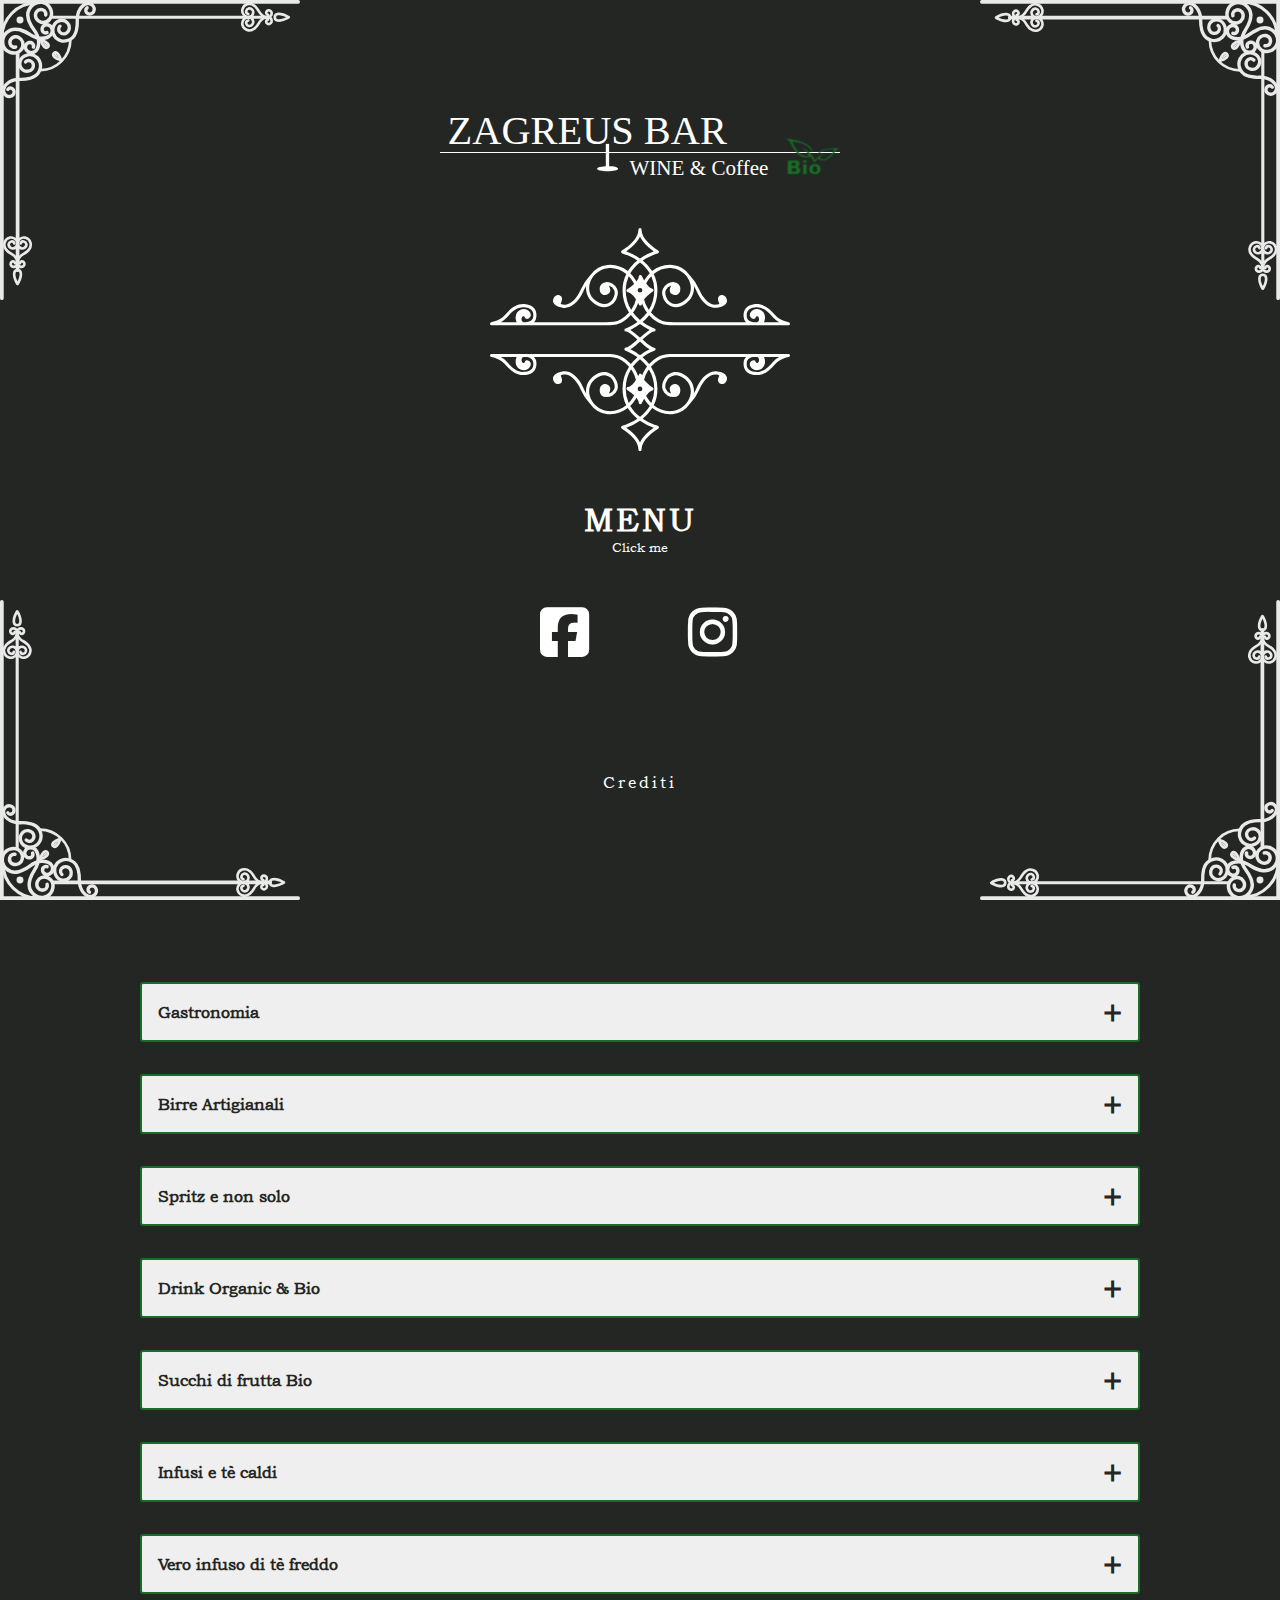
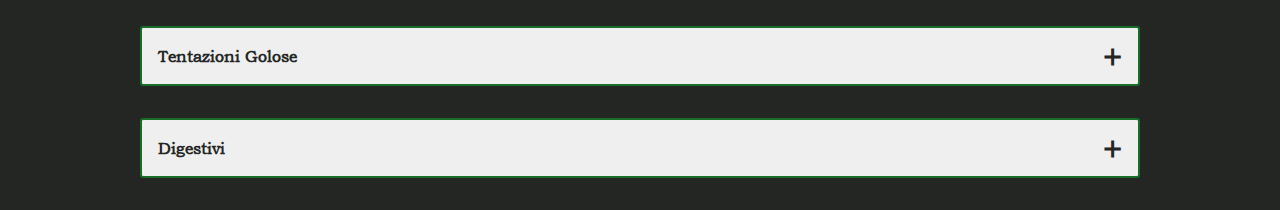
==== commit 154802f5: "17072022-14.06 . git commit -m 17072022-14.06" ====
--- a/index.html
+++ b/index.html
@@ -60,18 +60,12 @@
 
 
 
-
-
-
-
-
-
-
-
-
     <!-- index -->
 
     <div class="accordion" id="acc">
+
+
+
         <div class="accordion-item">
             <div class="accordion-item-header">
                 Gastronomia
@@ -83,10 +77,10 @@
                         <img src="./img/divisorio_thin.svg" alt="">
                     </div>
                     <ul>
-                        <li>Tagliere Mortadella</li>
+                        <li>Mortadella alla Piastra</li>
                         <li>€ 8.00</li>
                     </ul>
-                    <p>Mortadella arrostita con Pesto di pistacchio e Stracciata di Bufala.</p>
+                    <p>Mortadella di Bologna IGP Villani con Pesto di pistacchio e Stracciata di Bufala.</p>
                     <!-- items -->
                     <ul>
                         <li>Tagliere Salumi e Formaggi</li>
@@ -229,7 +223,7 @@
                     <!-- items -->
                     <ul>
                         <li>Tuna Burger</li>
-                        <li>€ 15.00</li>
+                        <li>€ 16.00</li>
                     </ul>
                     <p>Tartàre di Tonno Rosso, salsa allo yogurt, lattuga, cacioricotta di capra fresca, basilico.
                     </p>
@@ -811,20 +805,12 @@
                         <li>€ 3.00</li>
                     </ul>
                     <ul>
-                        <li>Meloncello</li>
-                        <li>€ 3.00</li>
-                    </ul>
-                    <ul>
-                        <li>Crema di Pistacchio</li>
-                        <li>€ 3.00</li>
-                    </ul>
-                    <ul>
                         <li>Liquore ai fichi del Cilento</li>
                         <li>€ 3.00</li>
                     </ul>
                     <ul>
-                        <li>Amaro castellabate</li>
-                        <li>€ 3.00</li>
+                        <li>Amaro</li>
+                        <li>€ 3.00 - € 5.00</li>
                     </ul>
                 </div>
             </div>
@@ -833,6 +819,18 @@
 
 
 
+
+
+
+
+
+
+
+
+
+
+
+
     <script src="./js/zag.js"></script>
 
 </body>--- a/css/zag.css
+++ b/css/zag.css
@@ -30,8 +30,6 @@
     background: white;
     border-radius: 5px;
 }
-
-
 
 
 /*prima*/
@@ -213,11 +211,11 @@
 }
 
 .accordion-item {
-    background-color: rgb(255, 255, 255);
+    background-color: rgb(239, 239, 239);
     color: #242623;
     margin: 2rem 0;
     border-radius: 0.2rem;
-    box-shadow: 0 2px 5px 0 rgba(0, 0, 0, 0.25);
+    border: 2px solid #186E26;
 }
 
 .accordion-item-header {
@@ -295,12 +293,4 @@
 
 .deco_menu h3 {
     margin-top: 3rem;
-}
-
-.menu {
-    position: absolute;
-}
-
-.deco_menu {
-    position: relative;
 }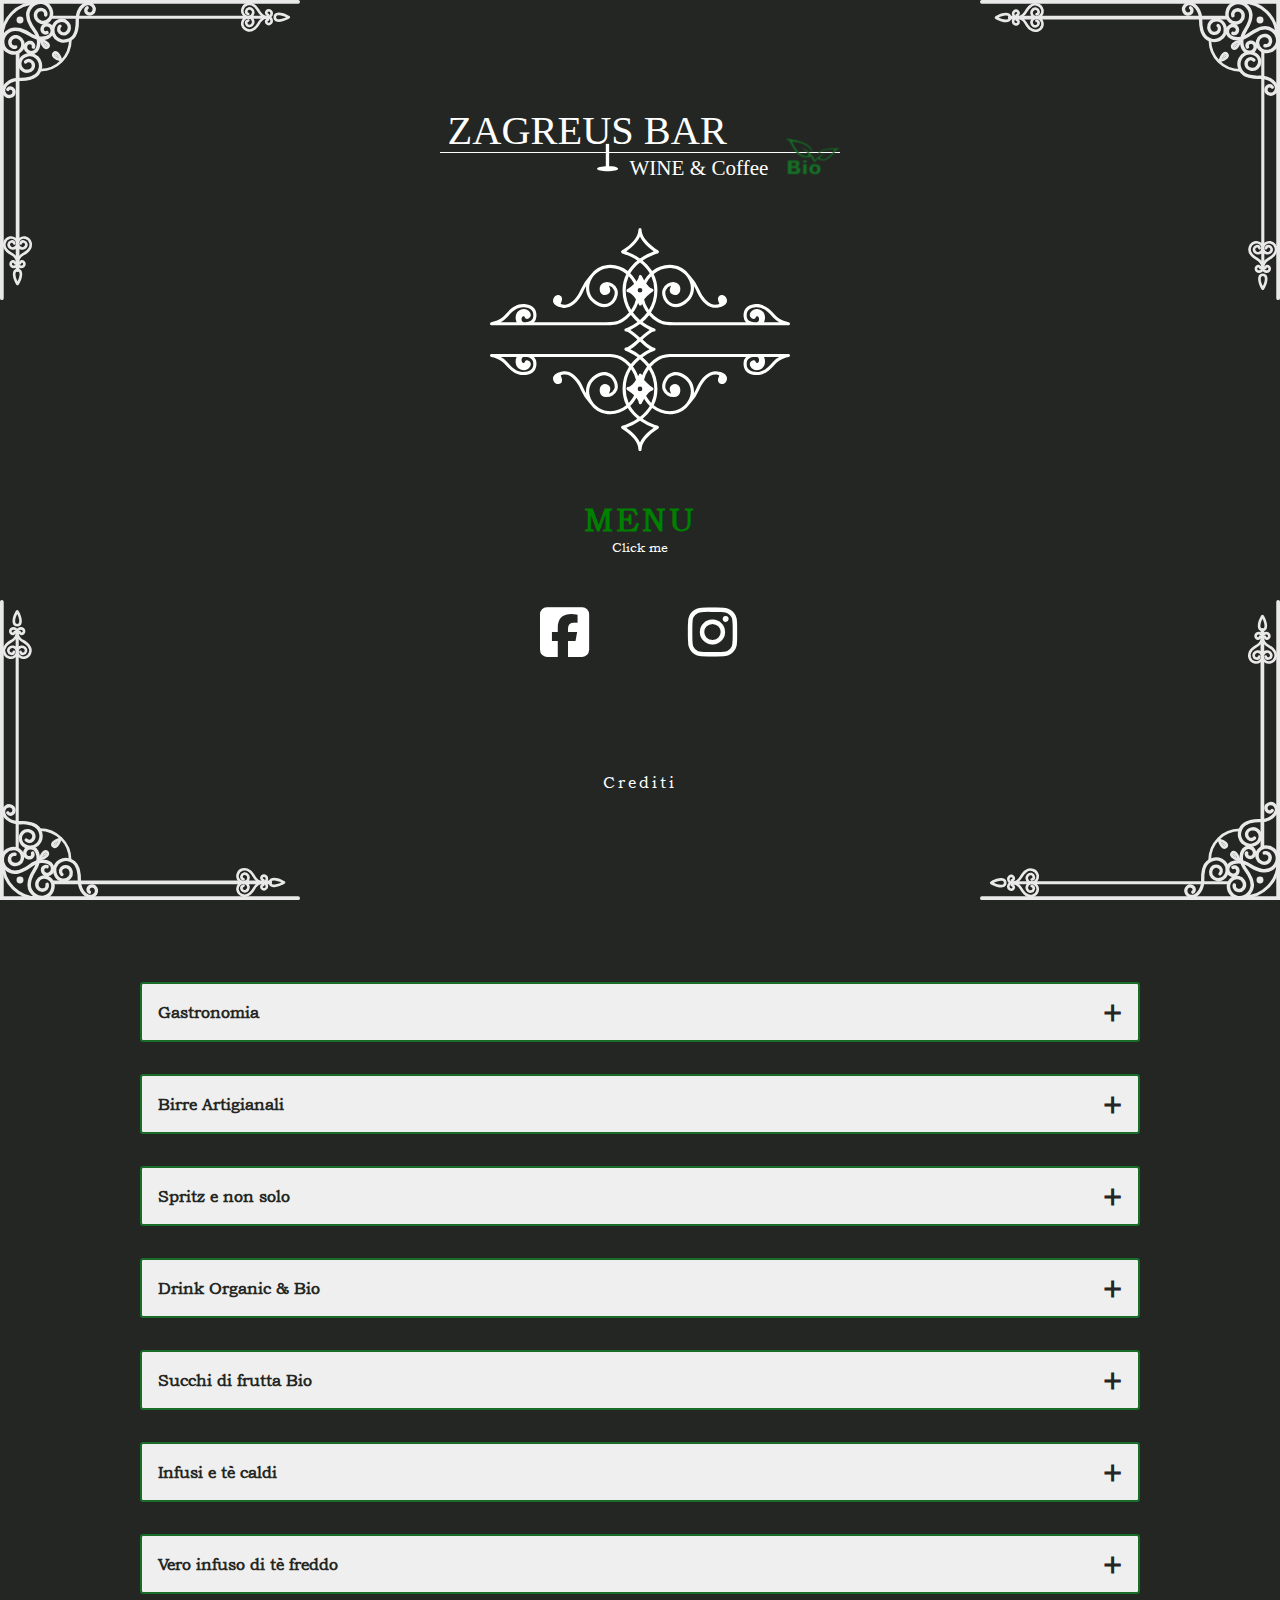
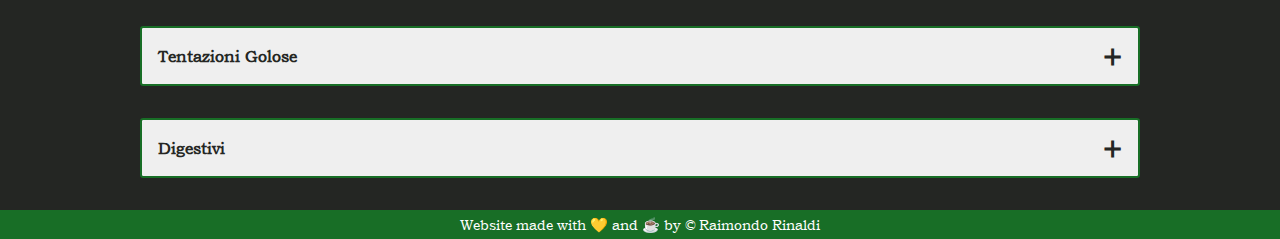
==== commit 3a80fbc0: "17072022-15.33 . git commit -m 17072022-15.33" ====
--- a/index.html
+++ b/index.html
@@ -5,7 +5,7 @@
     <meta charset="UTF-8">
     <meta http-equiv="X-UA-Compatible" content="IE=edge">
     <meta name="viewport" content="width=device-width, initial-scale=1.0">
-    <title>ZagreusBar Menu v3</title>
+    <title>ZagreusBar Menu</title>
     <link rel="apple-touch-icon" sizes="57x57" href="./img/fav/apple-icon-57x57.png">
     <link rel="apple-touch-icon" sizes="60x60" href="./img/fav/apple-icon-60x60.png">
     <link rel="apple-touch-icon" sizes="72x72" href="./img/fav/apple-icon-72x72.png">
@@ -41,7 +41,7 @@
         <div class="content">
             <img src="./img/logo.svg" class="logo" alt="">
             <img src="./img/fancy_compl.svg" class="style_cover" alt="">
-            <a href="#acc">MENU</a>
+            <a class="menu" href="#acc">MENU</a>
             <p>Click me</p>
             <ul>
                 <li><a href="https://www.facebook.com/zagreusbar/" target="_blank"><i
@@ -825,9 +825,10 @@
 
 
 
-
-
-
+    <div class="sign">
+        Website made with &#128155; and &#x2615; by &copy; <a href="https://raimondorinaldi.com/"
+            target="_blank">Raimondo Rinaldi</a>
+    </div>
 
 
 
--- a/css/zag.css
+++ b/css/zag.css
@@ -125,6 +125,10 @@
     font-size: 2rem;
 }
 
+#book_cover .content .menu {
+    color: green;
+}
+
 #book_cover .content p {
     margin-top: 0;
     font-size: .8rem;
@@ -293,4 +297,20 @@
 
 .deco_menu h3 {
     margin-top: 3rem;
+}
+
+.sign {
+    background-color: #186E26;
+    padding: .3rem;
+    text-align: center;
+    font-size: .9rem;
+}
+
+.sign a {
+    color: white;
+    text-decoration: none;
+}
+
+.sign a:hover {
+    color: #242623;
 }